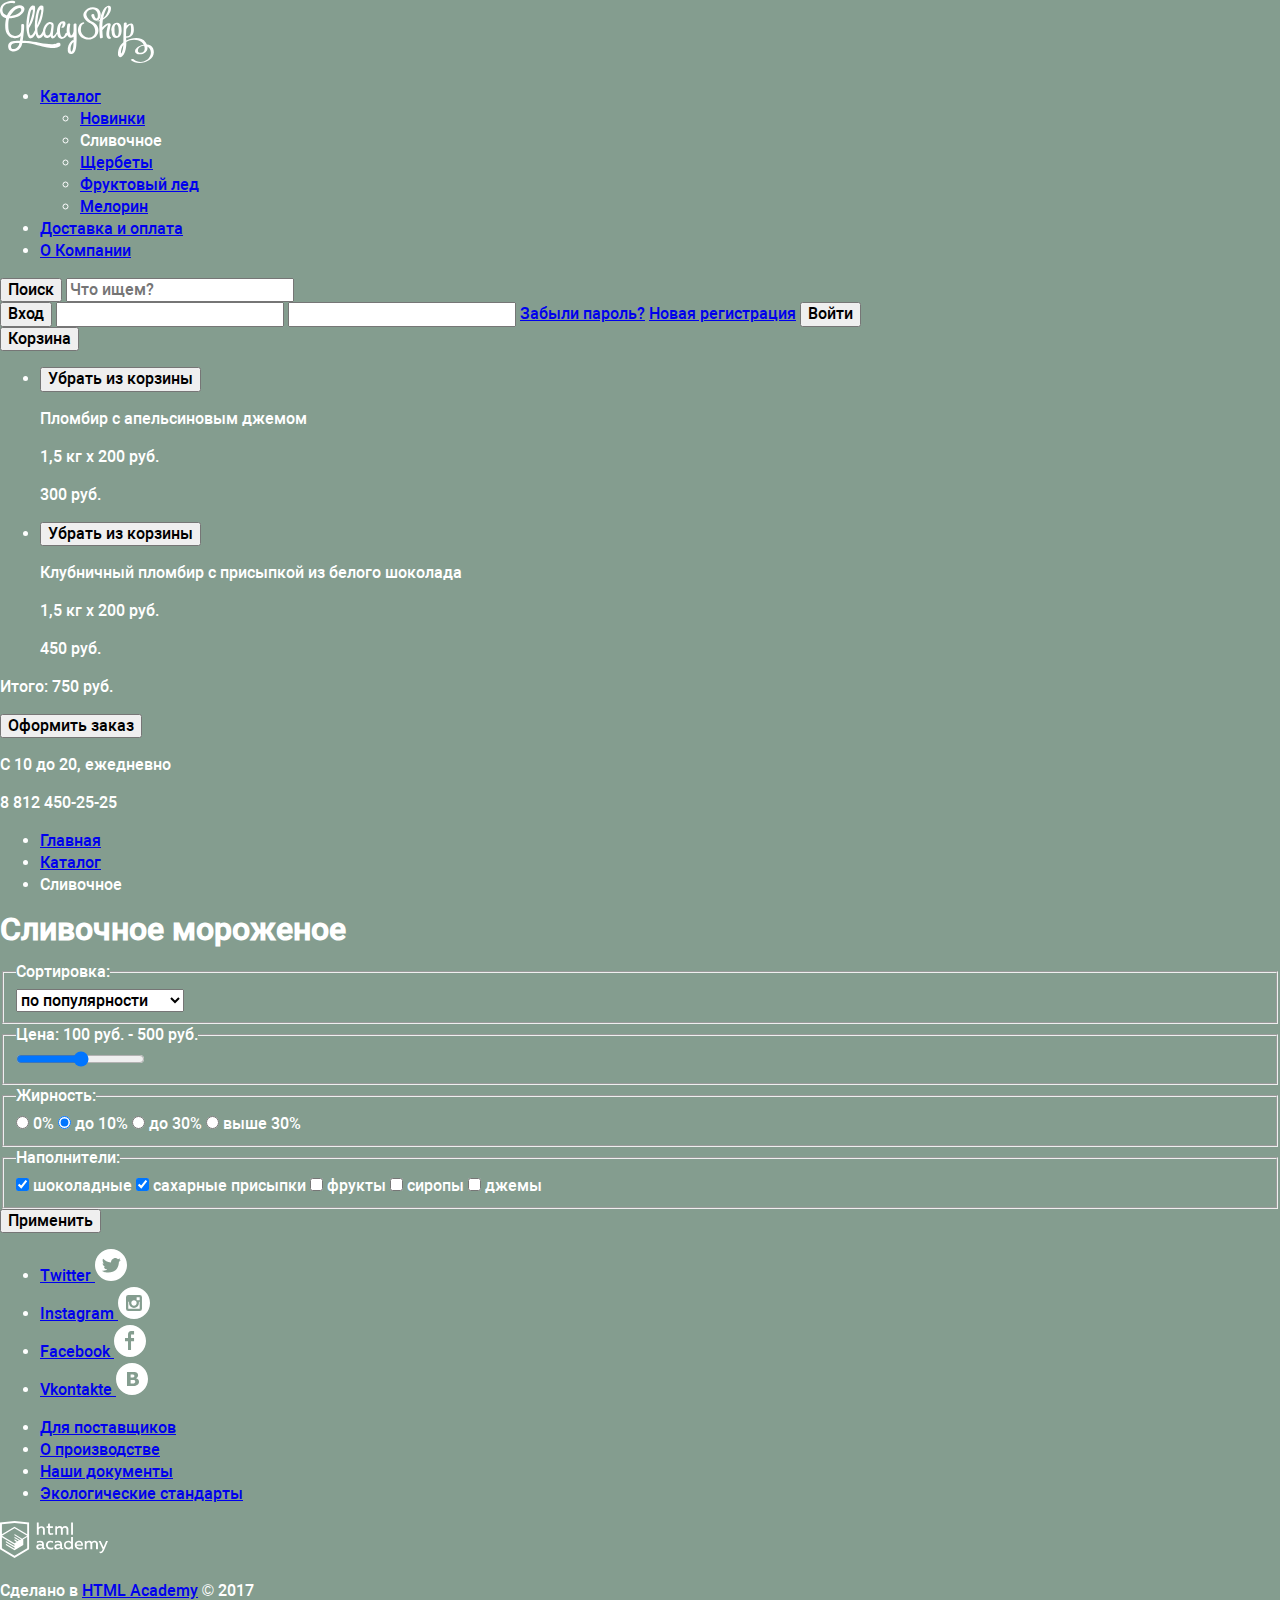
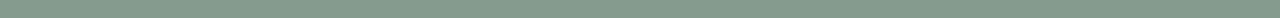
==== catalog-ice-cream.html @ b609af73 "Добавил разметку для breadcrumbs & filters" ====
<!DOCTYPE html>
<html lang="ru">
<head>
  <meta charset="UTF-8">
  <meta name="viewport" content="width=device-width, initial-scale=1.0, minimum-scale=1.0">
  <title>Глейси - Каталог - Сливочное мороженое</title>
  <meta name="description" content="Глейси - онлайн и офлайн-магазин по продаже мороженого собственного производства на развес">
  <link rel="stylesheet" href="styles/normalize.min.css">
  <link rel="stylesheet" href="styles/main.css">
  <link rel="apple-touch-icon" sizes="180x180" href="apple-touch-icon.png">
  <link rel="icon" type="image/png" sizes="32x32" href="favicon-32x32.png">
  <link rel="icon" type="image/png" sizes="16x16" href="favicon-16x16.png">
  <link rel="manifest" href="site.webmanifest">
  <link rel="mask-icon" href="safari-pinned-tab.svg" color="#5bbad5">
  <meta name="msapplication-TileColor" content="#b91d47">
  <meta name="theme-color" content="#ffffff">
  <meta name="format-detection" content="telephone=no">
</head>
<body>
  <header class="page-header">
    <div class="container">
      <a class="logo page-header__logo" href="index.html">
        <img class="logo__image" src="images/logo/gllacy-logo.svg" width="154" height="64" alt="Логотип Глейси">
      </a>
      <nav class="main-menu page-header__menu">
        <ul class="main-menu__list">
          <li class="main-menu__item main-menu__item_active">
            <a class="main-menu__link" href="#">Каталог</a>
            <ul class="submenu main-menu__submenu">
              <li>
                <a class="submenu__link" href="#">Новинки</a>
              </li>
              <li>
                <a class="submenu__link">Сливочное</a>
              </li>
              <li>
                <a class="submenu__link" href="#">Щербеты</a>
              </li>
              <li>
                <a class="submenu__link" href="#">Фруктовый лед</a>
              </li>
              <li>
                <a class="submenu__link" href="#">Мелорин</a>
              </li>
            </ul>
          </li>
          <li class="main-menu__item">
            <a class="main-menu__link" href="#">Доставка и оплата</a>
          </li>
          <li class="main-menu__item">
            <a class="main-menu__link" href="#">О Компании</a>
          </li>
        </ul>
      </nav>
      <form class="search page-header__search" method="GET" action="#" name="search">
        <button class="search__button" type="button">
          <span class="visually-hidden">Поиск</span>
        </button>
        <input class="search__field" type="search" name="search__field" placeholder="Что ищем?">
      </form>
      <form class="entrance page-header__entrance" method="post" action="#" name="entrance">
        <button class="entrance__button" type="button">Вход</button>
        <input class="entrance__field entrance__field_email" type="email" name="entrance__field_email">
        <input class="entrance__field entrance__field_password" type="password" name="entrance__field_password">
        <a class="entrance__link" href="#">Забыли пароль?</a>
        <a class="entrance__link" href="#">Новая регистрация</a>
        <button class="entrance__button entrance__button_submit" type="submit">Войти</button>
      </form>
      <form class="cart page-header__cart" method="post" action="#" name="cart">
        <button class="cart__button" type="button">Корзина</button>
        <ul>
          <li>
            <button type="button">
              <span class="visually-hidden">Убрать из корзины</span>
            </button>
            <img class="" src="" alt="">
            <p>Пломбир с апельсиновым джемом</p>
            <p>1,5 кг х <span>200</span> руб.</p>
            <p><span>300</span> руб.</p>
          </li>
          <li>
            <button type="button">
              <span class="visually-hidden">Убрать из корзины</span>
            </button>
            <img class="" src="" alt="">
            <p>Клубничный пломбир с присыпкой из белого шоколада</p>
            <p>1,5 кг х <span>200</span> руб.</p>
            <p><span>450</span> руб.</p>
          </li>
        </ul>
        <p>Итого: <span>750</span> руб.</p>
        <button class="cart__button cart__button_submit" type="submit">Оформить заказ</button>
      </form>
      <div class="contacts">
        <p>С 10 до 20, ежедневно</p>
        <p>8 812 450-25-25</p>
      </div>
    </div>
  </header>
  <main class="page-content">
    <section class="breadcrumbs">
      <ul class="breadcrumbs__list">
        <li class="breadcrumbs__item"><a class="breadcrumbs__link" href="index.html">Главная</a></li>
        <li class="breadcrumbs__item"><a class="breadcrumbs__link" href="#">Каталог</a></li>
        <li class="breadcrumbs__item breadcrumbs__item_current">Сливочное</li>
      </ul>
    </section>
    <h1>Сливочное мороженое</h1>
    <section class="filters">
      <form class="filters-form filters__form" method="post" action="#" name="filters-form">
        <fieldset class="filters-form__fieldset">
          <legend class="filters-form__legend">Сортировка:</legend>
          <select class="filters-form__field filters-form__field_select" name="filters-form__field_select">
            <option>по популярности</option>
            <option>сначала недорогие</option>
            <option>сначала дорогие</option>
            <option>по жирности</option>
          </select>
        </fieldset>
        <fieldset class="filters-form__fieldset">
          <legend class="filters-form__legend">Цена:
            <span class="filters-form__price filters-form__price_min">100</span> руб. -
            <span class="filters-form__price filters-form__price_max">500</span> руб.
          </legend>
          <input class="filters-form__field filters-form__field_range" type="range" name="filters-form__field_range">
        </fieldset>
        <fieldset class="filters-form__fieldset">
          <legend class="filters-form__legend">Жирность:</legend>
          <input class="filters-form__field filters-form__field_radio" id="filters-form__field_radio_zero" type="radio" name="filters-form__field_radio" value="0%">
          <label class="filters-form__label" for="filters-form__field_radio_zero">0%</label>
          <input class="filters-form__field filters-form__field_radio" id="filters-form__field_radio_ten" type="radio" name="filters-form__field_radio" value="до 10%" checked="checked">
          <label class="filters-form__label" for="filters-form__field_radio_ten">до 10%</label>
          <input class="filters-form__field filters-form__field_radio" id="filters-form__field_radio_thirty" type="radio" name="filters-form__field_radio" value="до 30%">
          <label class="filters-form__label" for="filters-form__field_radio_thirty">до 30%</label>
          <input class="filters-form__field filters-form__field_radio" id="filters-form__field_radio_more" type="radio" name="filters-form__field_radio" value="выше 30%">
          <label class="filters-form__label" for="filters-form__field_radio_more">выше 30%</label>
        </fieldset>
        <fieldset class="filters-form__fieldset">
          <legend class="filters-form__legend">Наполнители:</legend>
          <input class="filters-form__field filters-form__field_checkbox" id="filters-form__field_checkbox_chocolate" type="checkbox" name="filters-form__field_checkbox_chocolate" value="chocolate" checked="checked">
          <label class="filters-form__label" for="filters-form__field_checkbox_chocolate">шоколадные</label>
          <input class="filters-form__field filters-form__field_checkbox" id="filters-form__field_checkbox_sugar" type="checkbox" name="filters-form__field_checkbox_sugar" value="sugar" checked="checked">
          <label class="filters-form__label" for="filters-form__field_checkbox_sugar">сахарные присыпки</label>
          <input class="filters-form__field filters-form__field_checkbox" id="filters-form__field_checkbox_fruit" type="checkbox" name="filters-form__field_checkbox_fruit" value="fruit">
          <label class="filters-form__label" for="filters-form__field_checkbox_fruit">фрукты</label>
          <input class="filters-form__field filters-form__field_checkbox" id="filters-form__field_checkbox_syrup" type="checkbox" name="filters-form__field_checkbox_syrup" value="syrup">
          <label class="filters-form__label" for="filters-form__field_checkbox_syrup">сиропы</label>
          <input class="filters-form__field filters-form__field_checkbox" id="filters-form__field_checkbox_jam" type="checkbox" name="filters-form__field_checkbox_jam" value="jam">
          <label class="filters-form__label" for="filters-form__field_checkbox_jam">джемы</label>
        </fieldset>
        <button class="filters-form__button" type="submit">Применить</button>
      </form>
    </section>

  </main>
  <footer class="page-footer">
    <div class="container">
      <ul class="socials page-footer__socials">
        <li class="socials__item">
          <a class="socials__button" href="#">
            <span class="visually-hidden">Twitter</span>
            <svg xmlns="http://www.w3.org/2000/svg" width="32" height="32" viewBox="0 0 32 32"><path fill="#FFF" d="M16 0C7.164 0 0 7.164 0 16c0 8.837 7.164 16 16 16 8.837 0 16-7.163 16-16 0-8.836-7.163-16-16-16zm7.944 12.809c-.251 6.516-3.463 10.832-10.992 10.702h-.486c-.447 0-4.543-.443-5.344-1.823 2.479.19 4.247-.406 5.12-1.136-1.048-.289-2.923-.461-3.251-2.848.384.104.618.221 1.299.113-1.307-.824-2.758-1.519-2.679-3.643.311.317 1.164.518 1.46.457-.768-.233-2.149-3.244-.974-4.781 1.984 1.79 4.075 3.482 7.804 3.643.227-2.214 1.24-3.699 3.168-4.325 1.84-.479 3.255.26 3.901 1.138.737-.224 1.453-.466 2.193-.685-.004.833-.569 1.463-.935 1.709.747.165 1.423-.475 1.423-.475-.184.963-1.094 1.725-1.707 1.954z"/></svg>
          </a>
        </li>
        <li class="socials__item">
          <a class="socials__button" href="#">
            <span class="visually-hidden">Instagram</span>
            <svg xmlns="http://www.w3.org/2000/svg" width="32" height="32" viewBox="0 0 32 32"><g fill="#FFF"><path d="M20.916 16a4.938 4.938 0 1 1-9.877 0c0-.394.051-.773.138-1.14h-.897v6.838h11.396V14.86h-.897c.086.367.137.746.137 1.14z"/><path d="M15.978 18.659c1.466 0 2.659-1.193 2.659-2.659s-1.193-2.659-2.659-2.659c-1.466 0-2.659 1.193-2.659 2.659s1.192 2.659 2.659 2.659zM18.637 10.302h3.039v3.039h-3.039z"/><path d="M16 0C7.164 0 0 7.164 0 16c0 8.837 7.164 16 16 16 8.837 0 16-7.163 16-16 0-8.836-7.163-16-16-16zm7.955 21.698a2.285 2.285 0 0 1-2.279 2.279H10.279A2.285 2.285 0 0 1 8 21.698V10.302a2.286 2.286 0 0 1 2.279-2.279h11.396a2.286 2.286 0 0 1 2.279 2.279v11.396z"/></g></svg>
          </a>
        </li>
        <li class="socials__item">
          <a class="socials__button" href="#">
            <span class="visually-hidden">Facebook</span>
            <svg xmlns="http://www.w3.org/2000/svg" width="32" height="32" viewBox="0 0 32 32"><path fill="#FFF" d="M16 0C7.164 0 0 7.163 0 16s7.164 16 16 16c8.837 0 16-7.164 16-16S24.837 0 16 0zm4.062 9.455h-3.021v3.444h3.021v3.445h-3.021v8.61H14.02v-8.61H11v-3.445h3.021V9.455c0-1.902 1.353-3.445 3.021-3.445h3.021v3.445z"/></svg>
          </a>
        </li>
        <li class="socials__item">
          <a class="socials__button" href="#">
            <span class="visually-hidden">Vkontakte</span>
            <svg height="32" viewBox="0 0 32 32" width="32" xmlns="http://www.w3.org/2000/svg"><g fill="#fff"><path d="m16.637 14.495c.402-.019.719-.082.951-.188.326-.145.54-.33.641-.559s.15-.496.15-.797c0-.232-.058-.465-.174-.697s-.322-.405-.617-.517c-.264-.1-.592-.155-.984-.165a76.242 76.242 0 0 0 -1.652-.014h-.339v2.965h.565c.571 0 1.057-.009 1.459-.028zm1.481 2.589c-.282-.081-.672-.125-1.166-.132a127.97 127.97 0 0 0 -1.55-.009h-.79v3.493h.264c1.014 0 1.74-.003 2.18-.009a3.2 3.2 0 0 0 1.212-.245c.377-.157.633-.364.774-.625s.214-.562.214-.9c0-.446-.088-.788-.261-1.03-.17-.241-.464-.423-.877-.543z"/><path d="m16 0c-8.836 0-16 7.164-16 16 0 8.837 7.164 16 16 16 8.837 0 16-7.163 16-16 0-8.836-7.163-16-16-16zm6.602 20.531a3.73 3.73 0 0 1 -1.124 1.327c-.552.415-1.161.71-1.823.886s-1.501.264-2.519.264h-6.121v-14.021h5.443c1.13 0 1.957.038 2.48.113a5.126 5.126 0 0 1 1.561.5c.533.27.929.632 1.189 1.087s.392.975.392 1.558c0 .678-.179 1.278-.536 1.795-.358.518-.863.92-1.517 1.208v.075c.917.182 1.642.559 2.179 1.13s.807 1.325.807 2.261c0 .678-.138 1.283-.411 1.817z"/></g></svg>
          </a>
        </li>
      </ul>
      <ul class="footer-navigation page-footer__navigation">
        <li class="footer-navigation__item">
          <a class="inline-link inline-link_bold footer-navigation__link" href="#">Для поставщиков</a>
        </li>
        <li class="footer-navigation__item">
          <a class="inline-link footer-navigation__link" href="#">О производстве</a>
        </li>
        <li class="footer-navigation__item">
          <a class="inline-link footer-navigation__link" href="#">Наши документы</a>
        </li>
        <li class="footer-navigation__item">
          <a class="inline-link footer-navigation__link" href="#">Экологические стандарты</a>
        </li>
      </ul>
      <div class="copyrights page-footer__copyrights">
        <img class="copyrights__image" src="images/logo/htmlacademy-logo.svg" width="108" height="37" alt="Логотип HTML Academy">
        <p class="copyrights__text">Сделано в <a class="inline-link" href="https://htmlacademy.ru/" target="_blank">HTML Academy</a> &copy; 2017</p>
      </div>
    </div>
  </footer>
  <script src="scripts/main.js"></script>
</body>
</html>
---- styles/main.css ----
/* ------------- Fonts ------------- */

@font-face {
  font-family: "Roboto Regular";
  font-style: normal;
  font-weight: 400;
  src: local("Roboto Regular"), local("Roboto-Regular"),
       url(../fonts/web/roboto.woff2) format("woff2"),
       url(../fonts/web/roboto.woff) format("woff");
}

@font-face {
  font-family: "Roboto Medium";
  font-style: normal;
  font-weight: 500;
  src: local("Roboto Medium"), local("Roboto-Medium"),
       url(../fonts/web/robotomedium.woff2) format("woff2"),
       url(../fonts/web/robotomedium.woff) format("woff");
}

@font-face {
  font-family: "Roboto Bold";
  font-style: normal;
  font-weight: 700;
  src: local("Roboto Bold"), local("Roboto-Bold"),
       url(../fonts/web/robotobold.woff2) format("woff2"),
       url(../fonts/web/robotobold.woff) format("woff");
}


/* ------------- Сommon styles ------------- */

html {
  -webkit-box-sizing: border-box;
  box-sizing: border-box;
}

*, *::before, *::after {
  -webkit-box-sizing: inherit;
  box-sizing: inherit;
}

body {
  min-width: 900px;
  margin: 0;
  padding: 0;

  font-family: "Roboto Medium", "Arial", sans-serif;
  font-size: 16px;
  line-height: 22px;
  color: #ffffff;

  background-color: #849d8f;
}

/*.container {
  position: relative;

  display: -webkit-flex;
  display: -moz-flex;
  display: -ms-flex;
  display: -o-flex;
  display: flex;
  -webkit-flex-direction: column;
  -moz-flex-direction: column;
  -ms-flex-direction: column;
  -o-flex-direction: column;
  flex-direction: column;

  max-width: 1200px;
  min-height: 100vh;
  margin: 0 auto;
  padding: 0;

  -webkit-box-shadow: 0 5px 15px rgba(0, 0, 0, 0.2);
  box-shadow: 0 5px 15px rgba(0, 0, 0, 0.2);
}

img {
  display: block;
  max-width: 100%;
  height: auto;
}

a {
  text-decoration: none;
}

button {
  cursor: pointer;
}

.button {
  display: -moz-inline-flex;
  display: -ms-inline-flex;
  display: -o-inline-flex;
  display: -webkit-inline-box;
  display: -ms-inline-flexbox;
  display: inline-flex;
  -webkit-box-pack: center;
  -ms-flex-pack: center;
  justify-content: center;
  -webkit-box-align: center;
  -ms-flex-align: center;
  align-items: center;

  font: inherit;
  font-weight: 700;
  line-height: 21px;
  text-align: center;
  text-transform: uppercase;
  word-break: break-word;
  color: #ffffff;

  border: none;
}

.button:active {
  color: rgba(255, 255, 255, 0.3);
}

.button_big {
  font-size: 21px;
  line-height: 26px;
}

.button_blue {
  background-color: #81b3d2;
}

.button_blue:hover,
.button_blue:focus {
  background-color: #669ec0;
}

.button_blue:active {
  background-color: #5496bd;
}

.button_brown {
  background-color: #766357;
}

.button_brown:hover,
.button_brown:focus {
  background-color: #604e43;
}

.button_brown:active {
  background-color: #503e33;
}

.visually-hidden:not(:focus):not(:active),
input[type="checkbox"].visually-hidden,
input[type="radio"].visually-hidden {
  position: absolute;

  width: 1px;
  height: 1px;
  margin: -1px;
  padding: 0;

  white-space: nowrap;

  border: 0;

  -webkit-clip-path: inset(100%);
  clip-path: inset(100%);
  clip: rect(0, 0, 0, 0);
  overflow: hidden;
}

legend.visually-hidden {
  display: block;
}*/


/* ------------- Header ------------- */

/*.page-header {
  padding: 15px 0;
  padding-top: 14px;

  color: #000000;

  background-color: #ffffff;
}

.logo {
  display: inline-block;
  vertical-align: top;
}

.logo__image {
  width: auto;
  max-width: 138px;
  height: auto;
  max-height: 70px;
}

.page-header__logo {
  position: absolute;
  top: 0;
  left: 50%;

  transform: translateX(-50%);

  z-index: 1;
}

.main-menu__list {
  display: -webkit-flex;
  display: -moz-flex;
  display: -ms-flex;
  display: -o-flex;
  display: flex;
  -webkit-flex-wrap: wrap;
  -moz-flex-wrap: wrap;
  -ms-flex-wrap: wrap;
  -o-flex-wrap: wrap;
  flex-wrap: wrap;
  margin: 0;
  padding: 0;

  list-style-type: none;
}

.main-menu__item {
  width: 20%;
}

.main-menu__item:nth-child(4n) {
  margin-right: 6%;
}

.main-menu__item:nth-child(4n + 1) {
  margin-left: 6%;
}

.main-menu__item:nth-child(4n + 2) {
  margin-right: 8%;
}

.main-menu__item:nth-child(4n + 1),
.main-menu__item:nth-child(4n + 2) {
  text-align: left;
}

.main-menu__item:nth-child(4n),
.main-menu__item:nth-child(4n + 3) {
  text-align: right;
}

.main-menu__link {
  font-size: 14px;
  font-weight: 700;
  line-height: 26px;
  color: #000000;
}

.main-menu__link:hover,
.main-menu__link:focus {
  color: #81b3d2;
}

.main-menu__link:active {
  color: rgba(0, 0, 0, 0.3);
}

.main-menu__link_current {
  color: #766357;
}

.main-menu__link_current:active {
  color: #81b3d2;
}*/

/* ------------- Main content ------------- */

/*.page-content {
  flex-grow: 1;

  background-color: #ffffff;
}

.page-content__header {
  margin: 0;
  padding: 100px 6% 50px;

  text-align: center;
}*/


/* ------------- Intro ------------- */

/*.intro {
  position: relative;

  height: 512px;

  background-color: #c1dae9;

  overflow: hidden;
}

.intro::before {
  content: "";

  position: absolute;
  top: 76px;
  left: 50%;

  display: block;
  width: 458px;
  height: 352px;

  background-image: url(../images/intro-text.png);
  background-repeat: no-repeat;

  transform: translateX(-50%);

  z-index: 1;
}

.intro::after {
  content: "";

  position: absolute;
  left: 0;
  bottom: 0;

  display: block;
  width: 100%;
  height: 57px;

  background-image: url(../images/intro-mask.png);
  background-repeat: no-repeat;
  -webkit-background-size: contain;
  background-size: contain;
  background-position: left bottom;
}

.intro__image {
  position: absolute;
  bottom: 70%;

  transform: translateY(70%);
}*/


/* ------------- Advantages ------------- */

/*.advantages {
  position: relative;

  padding-top: 56px;

  text-align: center;
  color: #333333;

  background-color: #ffffff;

  z-index: 2;
}

.advantages__header {
  display: block;
  margin: 0;
  margin-bottom: 23px;

  font-size: 21px;
  font-weight: 700;
  line-height: 21px;
  color: #000000;
}

.advantages__header_promo {
  margin-bottom: 28px;
  padding: 0 70px;

  line-height: 26px;
}

.advantages__header_white {
  color: #ffffff;
}

.advantages__text {
  margin: 0;
  margin-bottom: 20px;

  line-height: 21px;
}

.advantages__text_promo {
  margin-bottom: 50px;
  padding: 0 50px;

  line-height: 26px;
}

.advantages__text_number {
  position: relative;

  display: -webkit-inline-flex;
  display: -moz-inline-flex;
  display: -ms-inline-flex;
  display: -o-inline-flex;
  display: inline-flex;
  align-items: center;
  vertical-align: top;
  margin-bottom: 21px;
  padding: 0 14px;
}

.advantages__text_number::before,
.advantages__text_number::after {
  content: "—";

  position: absolute;
}

.advantages__text_number::before {
  left: 0;
}

.advantages__text_number::after {
  right: 0;
}

.advantages__list {
  display: -webkit-flex;
  display: -moz-flex;
  display: -ms-flex;
  display: -o-flex;
  display: flex;
  -webkit-flex-wrap: wrap;
  -moz-flex-wrap: wrap;
  -ms-flex-wrap: wrap;
  -o-flex-wrap: wrap;
  flex-wrap: wrap;
  margin: 0;
  padding: 0;

  list-style-type: none;
}

.advantages__item {
  position: relative;

  display: -webkit-flex;
  display: -moz-flex;
  display: -ms-flex;
  display: -o-flex;
  display: flex;
  -webkit-flex-direction: column;
  -moz-flex-direction: column;
  -ms-flex-direction: column;
  -o-flex-direction: column;
  flex-direction: column;
  align-items: center;
  flex-grow: 1;
  width: 33.3333%;
  min-height: 256px;
}

.advantages__item_image {
  width: 66.6666%;

  background-color: #c1dae9;

  overflow: hidden;
}

.advantages__image {
  position: absolute;
  top: 54%;

  width: 100%;
  min-height: 100%;

  transform: translateY(-54%);
}

.advantages__item_reason {
  padding: 0 40px;
  padding-top: 47px;
  padding-bottom: 18px;
}

.advantages__item_feature {
  min-height: 330px;
  padding: 0 46px;
  padding-top: 162px;
  padding-bottom: 40px;
}

.advantages__item_feature::before {
  content: "";

  position: absolute;
  top: 30px;
  left: 50%;

  display: block;

  background-repeat: no-repeat;

  transform: translateX(-50%);
}

.advantages__item_feature_houses::before {
  top: 60px;

  width: 75px;
  height: 72px;

  background-image: url(../images/icons/index/icon-1.svg);
}

.advantages__item_feature_food::before {
  top: 61px;

  width: 74px;
  height: 70px;

  background-image: url(../images/icons/index/icon-2.svg);
}

.advantages__item_feature_souvenirs::before {
  top: 56px;

  width: 64px;
  height: 76px;

  background-image: url(../images/icons/index/icon-3.svg);
}

.advantages__item_blue {
  color: #ffffff;

  background-color: #81b3d2;
}

.advantages__item_grey {
  color: #333333;

  background-color: #eeeeee;
}*/


/* ------------- Search ------------- */

/*.search {
  position: relative;

  text-align: center;
  color: #333333;

  background-color: #ffffff;

  z-index: 1;
}

.search__wrapper {
  position: relative;
  padding-top: 51px;

  background-color: #ffffff;

  z-index: 1;
}

.search__header {
  display: block;
  margin-bottom: 23px;
  padding: 0 70px;

  font-size: 30px;
  font-weight: 700;
  line-height: 36px;
  color: #000000;
}

.search__text {
  margin-bottom: 46px;
  padding: 0 50px;

  line-height: 24px;
}

.search__button {
  width: 568px;
  padding: 30px;
}

.search-form {
  width: 458px;

  color: #000000;

  background-color: #ffffff;
}

.search-form_inner {
  margin: 0 auto;
}

.search__form {
  position: absolute;
  top: 100%;
  left: 50%;

  width: 568px;
  padding: 55px;

  transform: translate(-50%, -100%);

  z-index: 0;
}

.search__form_visible {
  -webkit-box-shadow: 0 7px 15px rgba(0, 0, 0, 0.15);
  box-shadow: 0 7px 15px rgba(0, 0, 0, 0.15);

  transform: translate(-50%, 0%);

  animation: showSearchForm 1s;
}

.search__form_invisible {
  animation: hideSearchForm 1s;
}

.search-form__fieldset {
  margin: 0;
  margin-bottom: 24px;
  padding: 0;

  border: none;
}

.search-form__list {
  display: -webkit-flex;
  display: -moz-flex;
  display: -ms-flex;
  display: -o-flex;
  display: flex;
  -webkit-flex-wrap: wrap;
  -moz-flex-wrap: wrap;
  -ms-flex-wrap: wrap;
  -o-flex-wrap: wrap;
  flex-wrap: wrap;
  justify-content: space-between;
  margin: 0;
  padding: 0;

  list-style-type: none;
}

.search-form__item {
  position: relative;

  display: -webkit-flex;
  display: -moz-flex;
  display: -ms-flex;
  display: -o-flex;
  display: flex;
  align-items: center;
  width: 100%;
  margin-bottom: 30px;
}

.search-form__item_adults {
  width: 226px;
}

.search-form__item_children {
  width: 179px;
}

.search-form__label {
  max-width: 100px;
  margin-right: auto;

  font-weight: 700;
  text-align: left;
}

.search-form__field {
  width: 346px;
  padding: 4px 10px;

  font-size: 14px;
  font-weight: 700;
  line-height: 26px;
  text-transform: uppercase;
  color: #000000;

  background-color: #f2f2f2;
  border: 2px solid #f2f2f2;
}

.search-form__field:hover {
  background-color: #ebebeb;
  border: 2px solid #ebebeb;
}

.search-form__field:focus {
  background-color: #ffffff;
  border: 2px solid #e5e5e5;
}

.search-form__field::-webkit-input-placeholder {
  color: #000000;
}

.search-form__field:-ms-input-placeholder {
  color: #000000;
}

.search-form__field::-ms-input-placeholder {
  color: #000000;
}

.search-form__field::placeholder {
  color: #000000;
}

.search-form__field_arrival,
.search-form__field_departure {
  padding-right: 45px;
}

.search-form__field_adults,
.search-form__field_children {
  display: -webkit-inline-flex;
  display: -moz-inline-flex;
  display: -ms-inline-flex;
  display: -o-inline-flex;
  display: inline-flex;
  justify-content: center;
  align-items: center;
  width: 38px;
  padding: 4px 0;

  text-align: center;
}

.search-form__button_calendar {
  position: absolute;
  top: 50%;
  right: 9px;

  display: block;
  width: 21px;
  height: 22px;
  padding: 0;

  background-color: transparent;
  border: none;

  transform: translateY(-50%);
}

.search-form__button_calendar:hover + .search-form__field,
.search-form__button_calendar:focus + .search-form__field {
  background-color: #ebebeb;
  border: 2px solid #ebebeb;
}

.search-form__button_calendar:disabled {
  cursor: default;
}

.search-form__button_calendar path {
  fill: #cacaca;
}

.search-form__button_calendar:hover path,
.search-form__button_calendar:focus path {
  fill: #000000;
}

.search-form__button_calendar:active path {
  fill: #81b3d2;
}

.search-form__button_calendar:disabled path {
  opacity: 0.5;
}

.search-form__button_calendar:disabled:hover path,
.search-form__button_calendar:disabled:focus path {
  fill: #cacaca;
}

.search-form__button_increase,
.search-form__button_decrease {
  position: relative;

  display: -webkit-inline-flex;
  display: -moz-inline-flex;
  display: -ms-inline-flex;
  display: -o-inline-flex;
  display: inline-flex;
  width: 38px;
  height: 38px;
  padding: 0;

  background-color: #f2f2f2;
  border: none;
}

.search-form__button_increase:disabled,
.search-form__button_decrease:disabled {
  opacity: 0.3;

  cursor: default;
}

.search-form__button_decrease::before,
.search-form__button_increase::before,
.search-form__button_increase::after {
  content: "";

  position: absolute;
  top: 50%;
  left: 50%;

  display: block;

  background-color: #a9a9a9;

  transform: translate(-50%, -50%);
}

.search-form__button_decrease::before {
  width: 12px;
  height: 3px;
}

.search-form__button_increase::before,
.search-form__button_increase::after {
  width: 11px;
  height: 3px;
}

.search-form__button_increase::before {
  transform: translate(-50%, -50%) rotate(90deg);
}

.search-form__button_decrease:hover::before,
.search-form__button_increase:hover::before,
.search-form__button_increase:hover::after,
.search-form__button_decrease:focus::before,
.search-form__button_increase:focus::before,
.search-form__button_increase:focus::after {
  background-color: #000000;
}

.search-form__button_decrease:disabled:hover::before,
.search-form__button_increase:disabled:hover::before,
.search-form__button_increase:disabled:hover::after,
.search-form__button_decrease:disabled:focus::before,
.search-form__button_increase:disabled:focus::before,
.search-form__button_increase:disabled:focus::after {
  background-color: #a9a9a9;
}

.search-form__button_decrease:active::before,
.search-form__button_increase:active::before,
.search-form__button_increase:active::after {
  background-color: #81b3d2;
}

.search-form__button_submit {
  width: 100%;
  padding: 16px;
}*/


/* ------------- Map ------------- */

/*.map {
  position: relative;

  min-height: 593px;

  background-color: #c1dae9;

  overflow: hidden;
  z-index: 0;
}

.map__image {
  position: absolute;
  left: 50%;

  max-width: none;

  transform: translateX(-50%);
}

.map__iframe {
  display: none;
  width: 100%;

  border: none;
}

.map__iframe_visible {
  display: block;
}*/


/* ------------- Filters ------------- */

/*.filters {
  min-height: 215px;
  padding: 26px 6%;
  padding-bottom: 30px;

  line-height: 21px;
  color: #ffffff;

  background-color: #766357;
  background-image: url(../images/filters-bg.jpg);
  background-repeat: no-repeat;
  -webkit-background-size: cover;
  background-size: cover;
}

.filters-form {
  display: -webkit-flex;
  display: -moz-flex;
  display: -ms-flex;
  display: -o-flex;
  display: flex;
}

.filters-form__fieldset {
  width: 253px;
  margin: 0;
  padding: 0;

  border: none;
}

.filters-form__fieldset:last-child {
  max-width: 317px;
  margin-left: auto;
}

.filters-form__legend {
  margin-bottom: 25px;

  font-size: 16px;
  font-weight: 700;
}

.filters-form__legend_price {
  margin-bottom: 10px;
}

.filters-form__list {
  margin: 0;
  padding: 0;

  list-style-type: none;
}

.filters-form__item {
  margin-bottom: 25px;
}

.filters-form__item:last-child {
  margin-bottom: 0;
}

.filters-form__label {
  position: relative;

  padding-left: 42px;

  cursor: pointer;
}

.filters-form__indicator_checkbox {
  content: "";

  position: absolute;
  top: -4px;
  left: 0px;
}

.filters-form__indicator_checkbox_on {
  width: 27px;
  height: 23px;

  background-image: url(../images/icons/forms/checkbox-on.svg);
  background-repeat: no-repeat;
  border: none;
  border-radius: 0;
}

.filters-form__indicator_checkbox_off {
  width: 23px;
  height: 23px;

  border: 2px solid #ffffff;
  border-radius: 2px;
}

.filters-form__field + .filters-form__label .filters-form__indicator_checkbox_on {
  display: none;
}

.filters-form__field:checked + .filters-form__label .filters-form__indicator_checkbox_on {
  display: block;
}

.filters-form__field + .filters-form__label .filters-form__indicator_checkbox_off {
  display: block;
}

.filters-form__field:checked + .filters-form__label .filters-form__indicator_checkbox_off {
  display: none;
}

.filters-form__field:focus + .filters-form__label .filters-form__indicator {
  outline: thin dotted;
  outline: 5px auto -webkit-focus-ring-color;
}

.filters-form__field:disabled + .filters-form__label,
.filters-form__field:disabled + .filters-form__label .filters-form__indicator {
  cursor: default;
}

.filters-form__field:disabled + .filters-form__label .filters-form__indicator_checkbox_off {
  border-color: #666666;
}

.filters-form__field:disabled + .filters-form__label .filters-form__indicator_checkbox_on g {
  fill: #666666;
}

.filters-form__price {
  position: relative;

  display: -webkit-flex;
  display: -moz-flex;
  display: -ms-flex;
  display: -o-flex;
  display: flex;
  width: 317px;
  margin: 0;
  margin-bottom: 20px;

  background-color: transparent;
  border: 2px solid #ffffff;
  border-radius: 2px;
}

.filters-form__price::after {
  content: "";

  position: absolute;
  top: 5px;
  left: 50%;

  display: block;
  width: 2px;
  height: 22px;

  background-color: #ffffff;
}

.filters-form__price-value_min {
  margin-left: 65px;
  margin-right: 76px;
}

.filters-form__field_price {
  width: 50px;
  padding: 8px 0;

  color: #ffffff;

  background-color: transparent;
  border: none;
}

.filters-form__field_range {
  display: block;
  width: 317px;
  height: 2px;
  margin-bottom: 32px;

  background-color: transparent;

  -webkit-appearance: none;
}

.filters-form__field_range::-webkit-slider-runnable-track {
  height: 2px;

  background-color: #ffffff;
}

.filters-form__field_range::-moz-range-track {
  height: 2px;

  background-color: #ffffff;
}

.filters-form__field_range::-ms-track {
  height: 2px;

  background-color: #ffffff;
}

.filters-form__field_range::-webkit-slider-thumb {
  width: 20px;
  height: 23px;
  margin-top: -9px;

  background-image: url("../images/icons/forms/filter-button.svg");

  cursor: pointer;

  -webkit-appearance: none;
}

.filters-form__field_range::-moz-range-thumb {
  width: 20px;
  height: 23px;
  margin-top: -9px;

  background-image: url("../images/icons/forms/filter-button.svg");
  border: none;

  cursor: pointer;

  -webkit-appearance: none;
}

.filters-form__field_range::-ms-thumb {
  width: 20px;
  height: 23px;
  margin-top: -9px;

  background-image: url("../images/icons/forms/filter-button.svg");

  cursor: pointer;

  -webkit-appearance: none;
}

.filters-form__field_range::-moz-range-progress {
  background-color: #ffffff;
}

.filters-form__field_range::-moz-range-track {
  background-color: rgba(255, 255, 255, 0.3);
}

.filters-form__field_range::-ms-fill-lower {
  background-color: #ffffff;
}

.filters-form__field_range::-ms-fill-upper {
  background-color: rgba(255, 255, 255, 0.3);
}

.filters-form__button_submit {
  display: -webkit-flex;
  display: -moz-flex;
  display: -ms-flex;
  display: -o-flex;
  display: flex;
  justify-content: center;
  align-items: center;
  width: 137px;
  margin: 0 auto;
  padding: 6px 10px;

  font: inherit;
  font-size: 14px;
  font-weight: 400;
  line-height: 21px;
  text-transform: uppercase;
  color: #ffffff;

  background-color: transparent;
  border: 2px solid #ffffff;
  border-radius: 2px;
}

.filters-form__button_submit:hover,
.filters-form__button_submit:focus {
  color: #000000;

  background-color: #ffffff;
}*/


/* ------------- Search results ------------- */

/*.search-results {
  color: #333333;

  background-color: #ffffff;
}

.sorter {
  display: -webkit-flex;
  display: -moz-flex;
  display: -ms-flex;
  display: -o-flex;
  display: flex;
  align-items: baseline;
  padding: 30px 6%;

  font-size: 12px;
  font-weight: 400;
  line-height: 18px;
  color: #000000;

  border-bottom: 1px solid #e5e5e5;
}

.sorter__quantity {
  width: 135px;
  margin-right: 30px;

  font-size: 21px;
  font-weight: 700;
  line-height: 26px;
}

.sorter__legend {
  margin: 0;
  margin-right: 40px;
}

.sorter__categories,
.sorter__controls {
  display: -webkit-flex;
  display: -moz-flex;
  display: -ms-flex;
  display: -o-flex;
  display: flex;
  margin: 0;
  padding: 0;

  list-style-type: none;
}

.sorter__categories-item {
  margin-right: 32px;
}

.sorter__categories-item:last-child {
  margin-right: 0;
}

.sorter__categories-button {
  color: rgba(0, 0, 0, 0.3);

  border-bottom: 1px dotted #81b3d2;
}

.sorter__categories-button:hover,
.sorter__categories-button:focus {
  color: #81b3d2;
}

.sorter__categories-button:active {
  color: #000000;

  border-bottom: none;
}

.sorter__categories-button_current {
  color: #81b3d2;

  border-bottom: none;
}

.sorter__controls {
  display: -moz-flex;
  display: -ms-flex;
  display: -o-flex;
  display: -webkit-box;
  display: -ms-flexbox;
  display: flex;
  -webkit-box-pack: end;
  -ms-flex-pack: end;
  justify-content: flex-end;
  width: 35px;
  margin-left: auto;
}

.sorter__controls-item {
  margin-right: 15px;
}

.sorter__controls-item:last-child {
  margin-right: 0;
}

.sorter__controls-button {
  display: block;
  width: 10px;
  height: 10px;

  border-left: 5px solid transparent;
  border-right: 5px solid transparent;
  border-top: 10px solid rgba(0, 0, 0, 0.3);
  border-bottom-width: 0;
}

.sorter__controls-button_up {
  -webkit-transform: rotate(180deg);
  -ms-transform: rotate(180deg);
  transform: rotate(180deg);
}

.sorter__controls-button:hover,
.sorter__controls-button:focus {
  border-top-color: rgba(0, 0, 0, 1);
}

.sorter__controls-button_current,
.sorter__controls-button_current:hover,
.sorter__controls-button_current:focus,
.sorter__controls-button:active {
  border-top-color: #81b3d2;
}

.hotels-list,
.hotels-item__rating-stars {
  margin: 0;
  padding: 0;

  list-style-type: none;
}

.hotels-item {
  display: -webkit-flex;
  display: -moz-flex;
  display: -ms-flex;
  display: -o-flex;
  display: flex;
  align-items: flex-start;
  padding: 26px 6%;
  padding-bottom: 29px;

  border-bottom: 1px solid #e5e5e5;
}

.hotels-item:last-child {
  border-bottom: none;
}

.hotels-item__image {
  width: 135px;
  height: 90px;
  margin-top: 5px;
  margin-right: 30px;

  background-color: #c1dae9;
}

.hotels-item__wrapper {
  display: -webkit-flex;
  display: -moz-flex;
  display: -ms-flex;
  display: -o-flex;
  display: flex;
  -webkit-flex-wrap: wrap;
  -moz-flex-wrap: wrap;
  -ms-flex-wrap: wrap;
  -o-flex-wrap: wrap;
  flex-wrap: wrap;
  max-width: 650px;
}

.hotels-item__name,
.hotels-item__type,
.hotels-item__price {
  margin: 0;
}

.hotels-item__name {
  width: 100%;
  margin-bottom: 7px;
}

.hotels-item__link {
  font-size: 21px;
  font-weight: 700;
  line-height: 26px;
  color: #000000;
}

.hotels-item__link:hover,
.hotels-item__link:focus {
  color: #81b3d2;
}

.hotels-item__link:active {
  color: rgba(0, 0, 0, 0.3);
}

.hotels-item__type,
.hotels-item__price {
  line-height: 21px;
}

.hotels-item__type {
  width: 110px;
  margin-right: 6px;
  margin-bottom: 14px;
}

.hotels-item__price {
  width: calc(100% - 116px);
}

.hotels-item__button {
  margin-right: 6px;
  padding: 3px 17px;
}

.hotels-item__button:last-child {
  margin-right: 0;
}

.hotels-item__rating {
  margin-left: auto;
  padding-top: 5px;
}

.hotels-item__rating-stars {
  display: -webkit-flex;
  display: -moz-flex;
  display: -ms-flex;
  display: -o-flex;
  display: flex;
  justify-content: flex-end;
  margin-bottom: 35px;
}

.hotels-item__rating-star {
  margin-right: 6px;
}

.hotels-item__rating-star:last-child {
  margin-right: 0;
}

.hotels-item__rating-value {
  min-width: 111px;
  margin: 0;
  padding: 4px 14px;

  line-height: 21px;

  background-color: #f2f2f2;
  border-radius: 2px;
}*/


/* ------------- Footer ------------- */

/*.page-footer {
  display: -webkit-flex;
  display: -moz-flex;
  display: -ms-flex;
  display: -o-flex;
  display: flex;
  align-items: center;
  width: 100%;
  padding: 36px 0;

  text-align: center;
  color: #000000;

  background-color: #ffffff;
  border-top: 1px solid #e5e5e5;
}

.page-footer_index {
  position: absolute;
  bottom: 0;

  background-color: rgba(255, 255, 255, 0.9);
  border-top: none;
}

.page-footer__hashtag,
.page-footer__socials,
.page-footer__copyrights {
  width: 33.3333%;
}

.hashtag {
  margin: 0;

  font-size: 21px;
  font-weight: 700;
  line-height: 26px;
  color: #000000;
}

.socials {
  display: -webkit-flex;
  display: -moz-flex;
  display: -ms-flex;
  display: -o-flex;
  display: flex;
  -webkit-flex-wrap: wrap;
  -moz-flex-wrap: wrap;
  -ms-flex-wrap: wrap;
  -o-flex-wrap: wrap;
  flex-wrap: wrap;
  justify-content: center;
  margin: 0;
  padding: 0;

  list-style-type: none;
}

.socials__item {
  margin-right: 6px;
}

.socials__item:last-child {
  margin-right: 0;
}

.socials__button {
  width: 46px;
  height: 48px;
}

.socials__button:active path {
  fill: rgba(255, 255, 255, 0.3);
}

.copyrights {
  display: -webkit-flex;
  display: -moz-flex;
  display: -ms-flex;
  display: -o-flex;
  display: flex;
  justify-content: center;
  align-items: center;
  margin: 0;
}

.copyrights__text {
  margin-right: 10px;
}

.copyrights__link {
  display: -webkit-inline-flex;
  display: -moz-inline-flex;
  display: -ms-inline-flex;
  display: -o-inline-flex;
  display: inline-flex;
  width: 113px;
  height: 39px;
}

.copyrights__link path {
  fill: #231f20;
}

.copyrights__link:hover path,
.copyrights__link:focus path {
  fill: #81b3d2;
}

.copyrights__link:active path {
  fill: #bdbbbc;
}*/


/* ------------- Animations ------------- */

/*@keyframes showSearchForm {
  0% {
    transform: translate(-50%, -100%);
  }
  100% {
    transform: translate(-50%, 0%);
  }
}

@keyframes hideSearchForm {
  0% {
    transform: translate(-50%, 0%);
  }
  100% {
    transform: translate(-50%, -100%);
  }
}*/
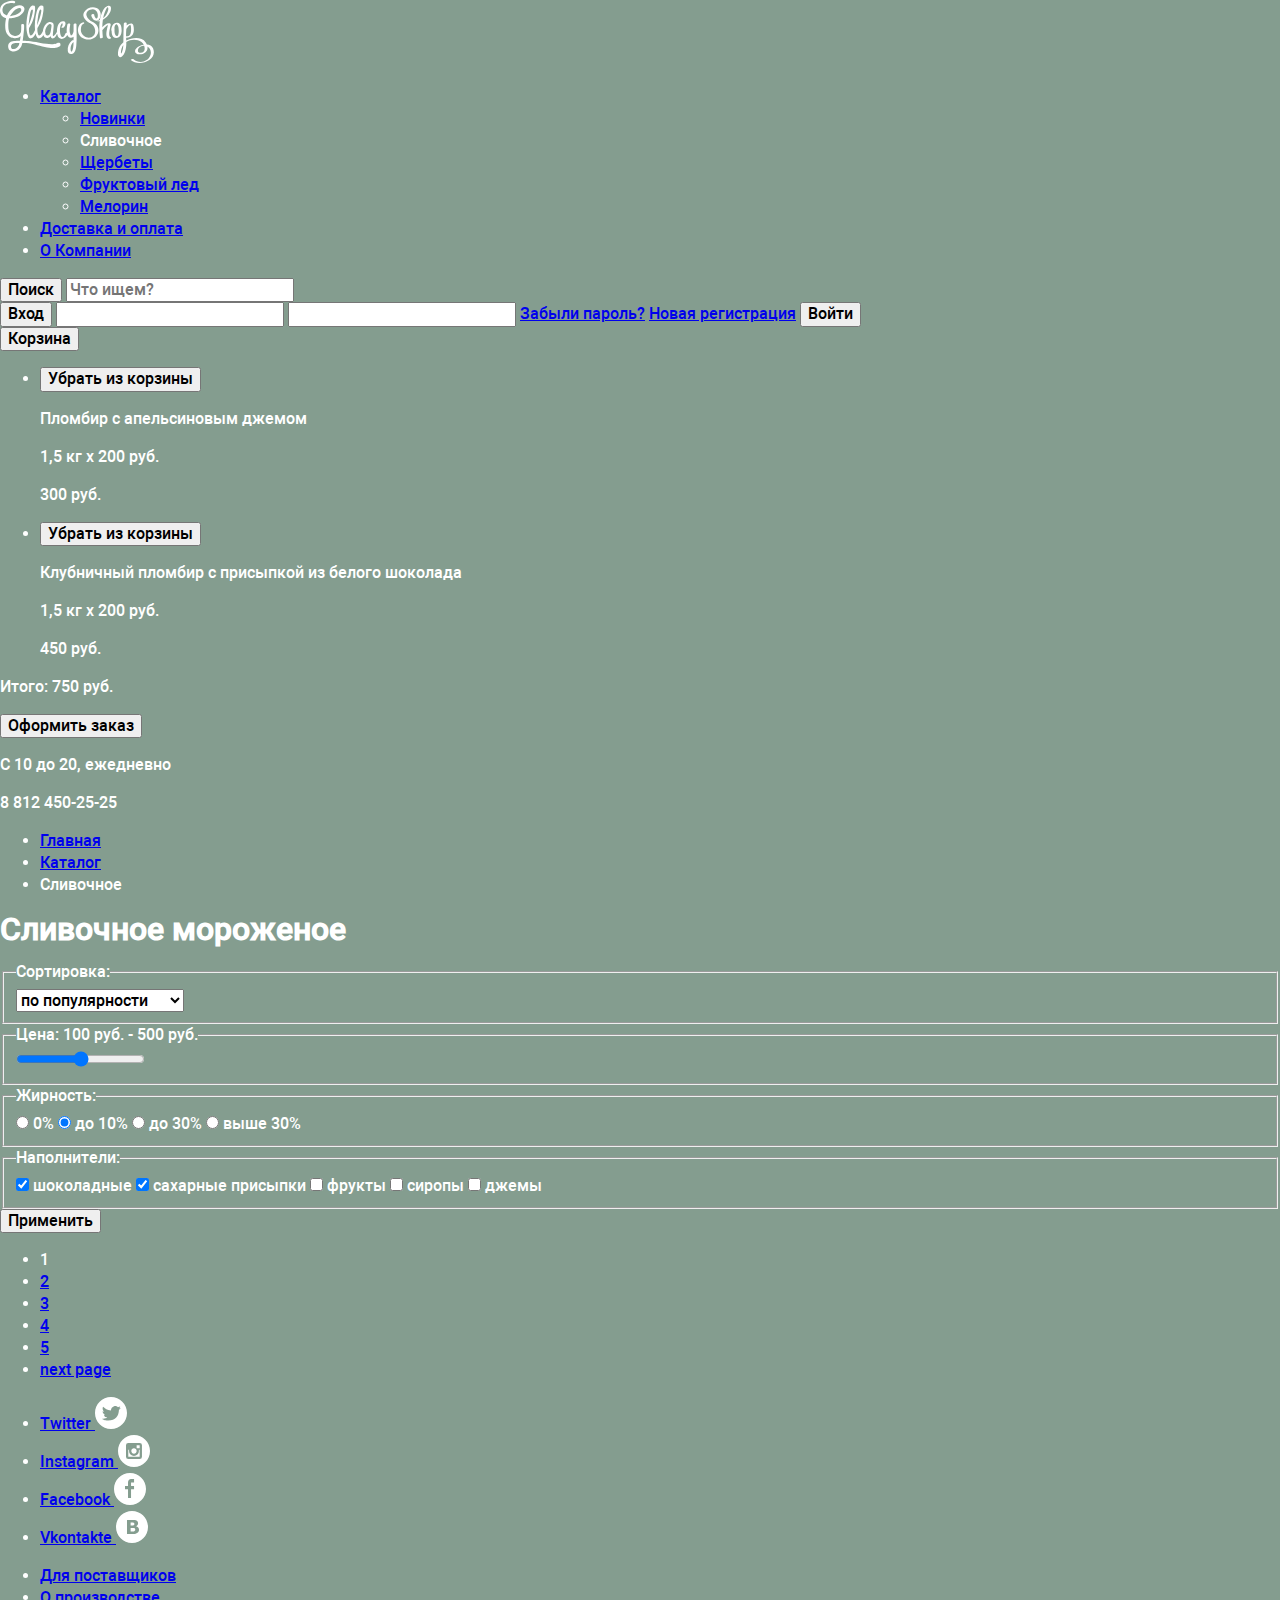
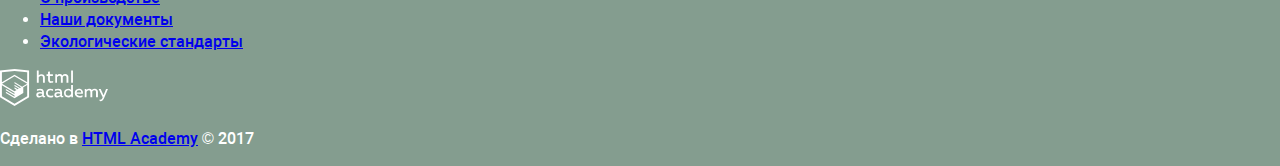
==== commit 554bb751: "Добавил разметку для pagination" ====
--- a/catalog-ice-cream.html
+++ b/catalog-ice-cream.html
@@ -98,13 +98,11 @@
     </div>
   </header>
   <main class="page-content">
-    <section class="breadcrumbs">
-      <ul class="breadcrumbs__list">
-        <li class="breadcrumbs__item"><a class="breadcrumbs__link" href="index.html">Главная</a></li>
-        <li class="breadcrumbs__item"><a class="breadcrumbs__link" href="#">Каталог</a></li>
-        <li class="breadcrumbs__item breadcrumbs__item_current">Сливочное</li>
-      </ul>
-    </section>
+    <ul class="breadcrumbs">
+      <li class="breadcrumbs__item"><a class="breadcrumbs__link" href="index.html">Главная</a></li>
+      <li class="breadcrumbs__item"><a class="breadcrumbs__link" href="#">Каталог</a></li>
+      <li class="breadcrumbs__item breadcrumbs__item_current">Сливочное</li>
+    </ul>
     <h1>Сливочное мороженое</h1>
     <section class="filters">
       <form class="filters-form filters__form" method="post" action="#" name="filters-form">
@@ -151,7 +149,28 @@
         <button class="filters-form__button" type="submit">Применить</button>
       </form>
     </section>
-
+    <ul class="pagination">
+      <li class="pagination__item pagination__item_current">
+        <a class="pagination__link">1</a>
+      </li>
+      <li class="pagination__item">
+        <a class="pagination__link" href="#">2</a>
+      </li>
+      <li class="pagination__item">
+        <a class="pagination__link" href="#">3</a>
+      </li>
+      <li class="pagination__item">
+        <a class="pagination__link" href="#">4</a>
+      </li>
+      <li class="pagination__item">
+        <a class="pagination__link" href="#">5</a>
+      </li>
+      <li class="pagination__item">
+        <a class="pagination__link" href="#">
+          <span class="visually-hidden">next page</span>
+        </a>
+      </li>
+    </ul>
   </main>
   <footer class="page-footer">
     <div class="container">
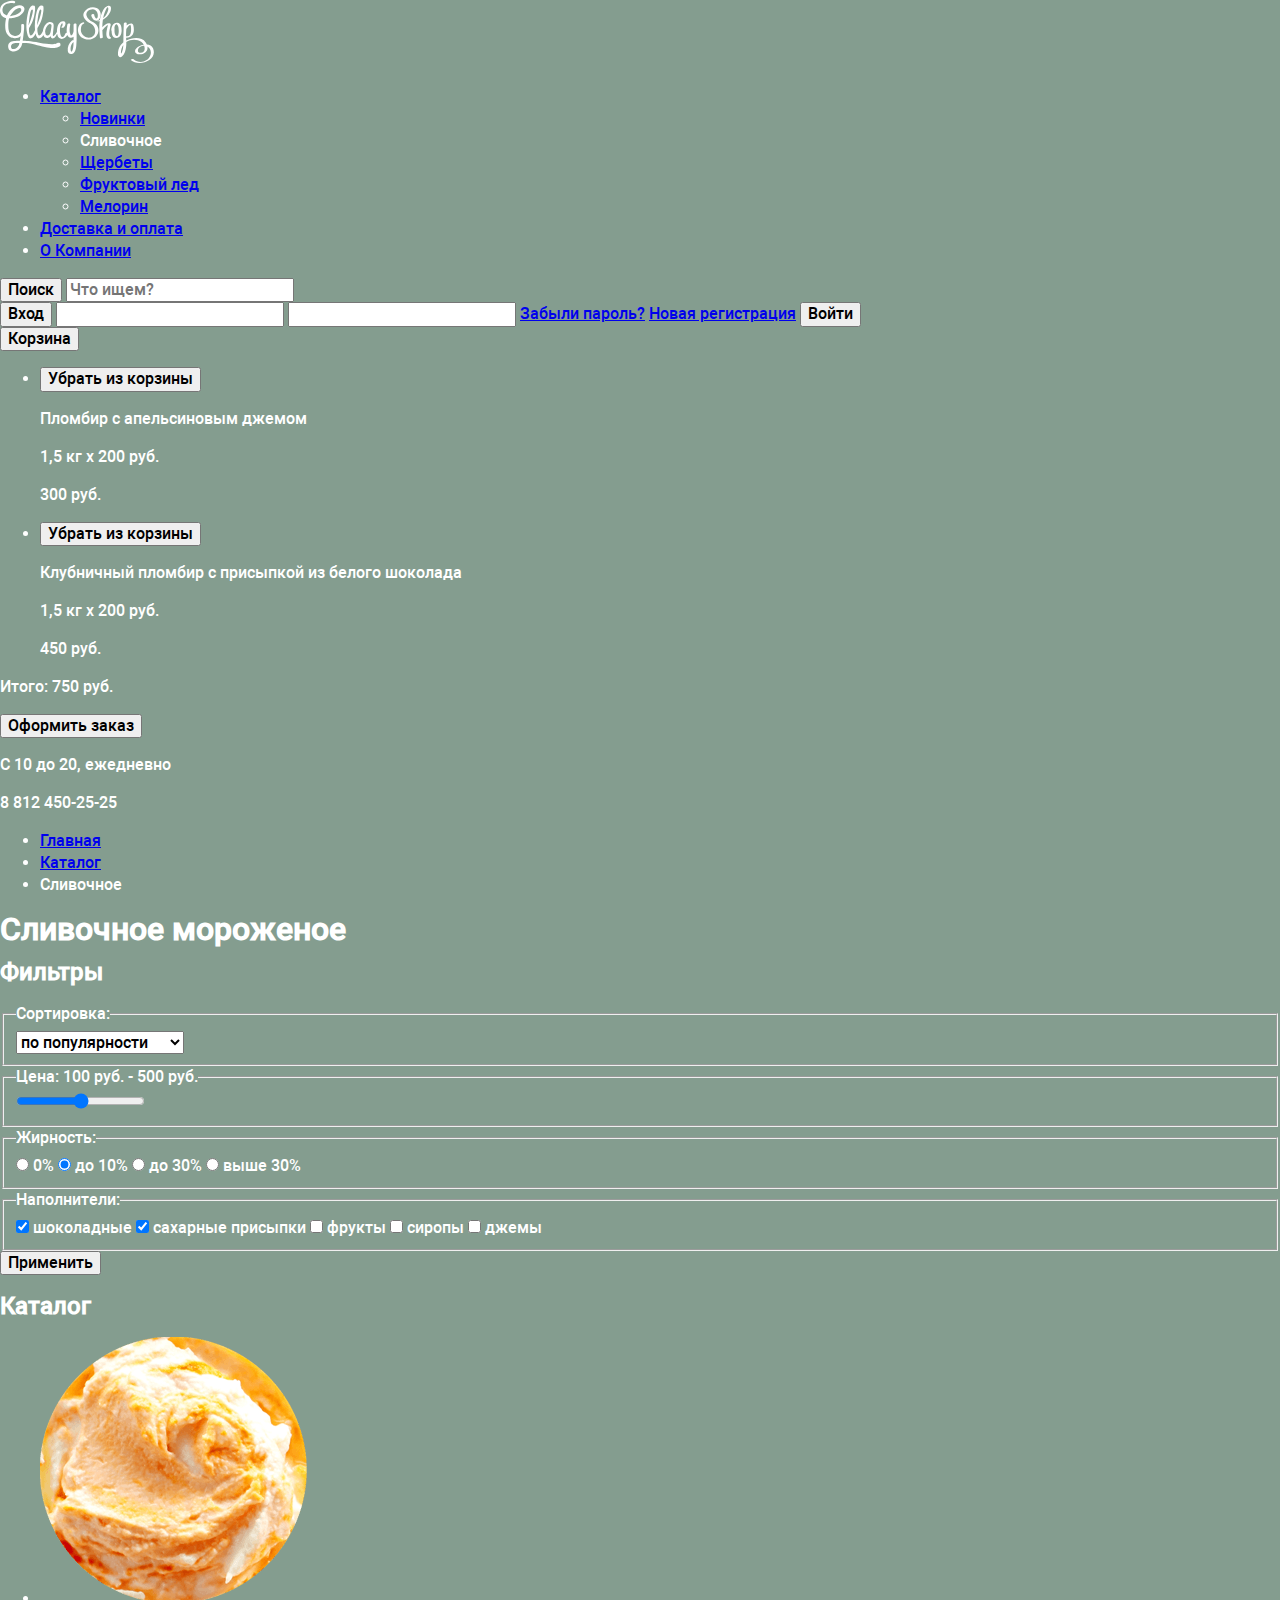
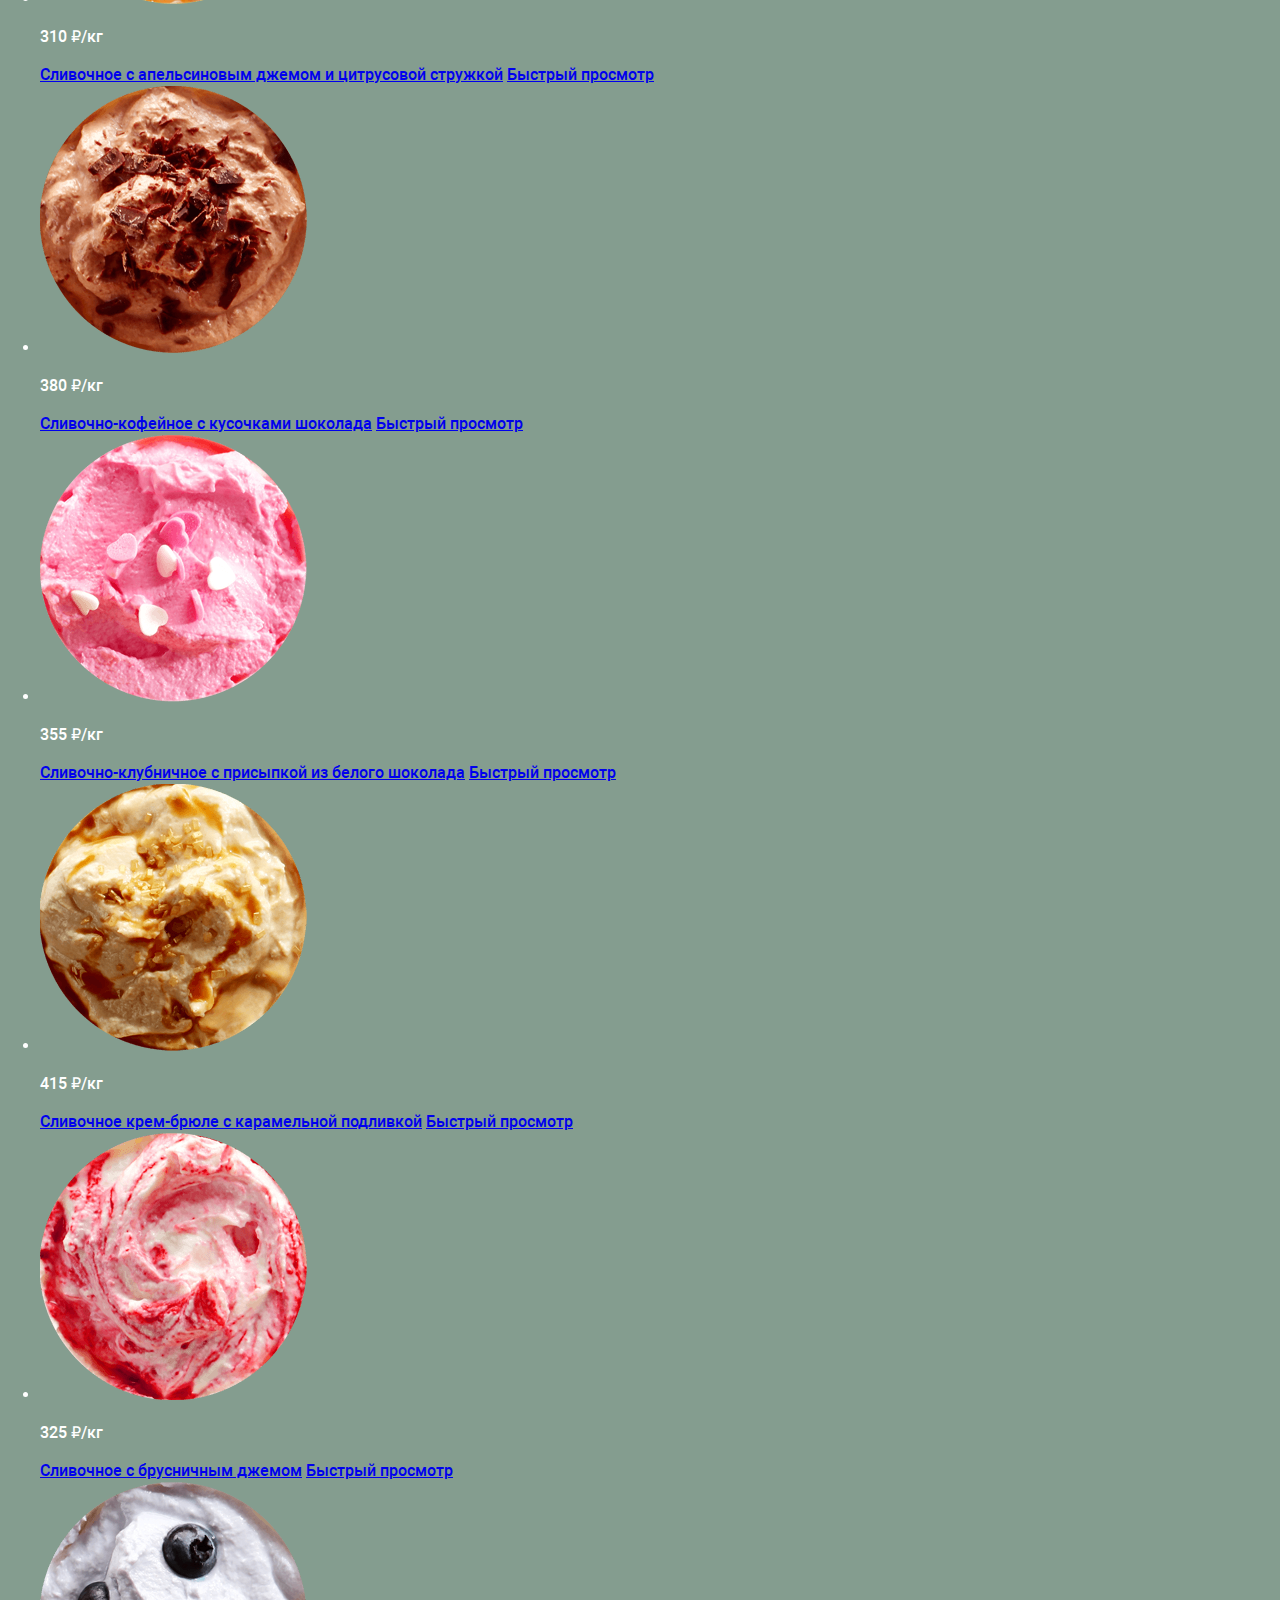
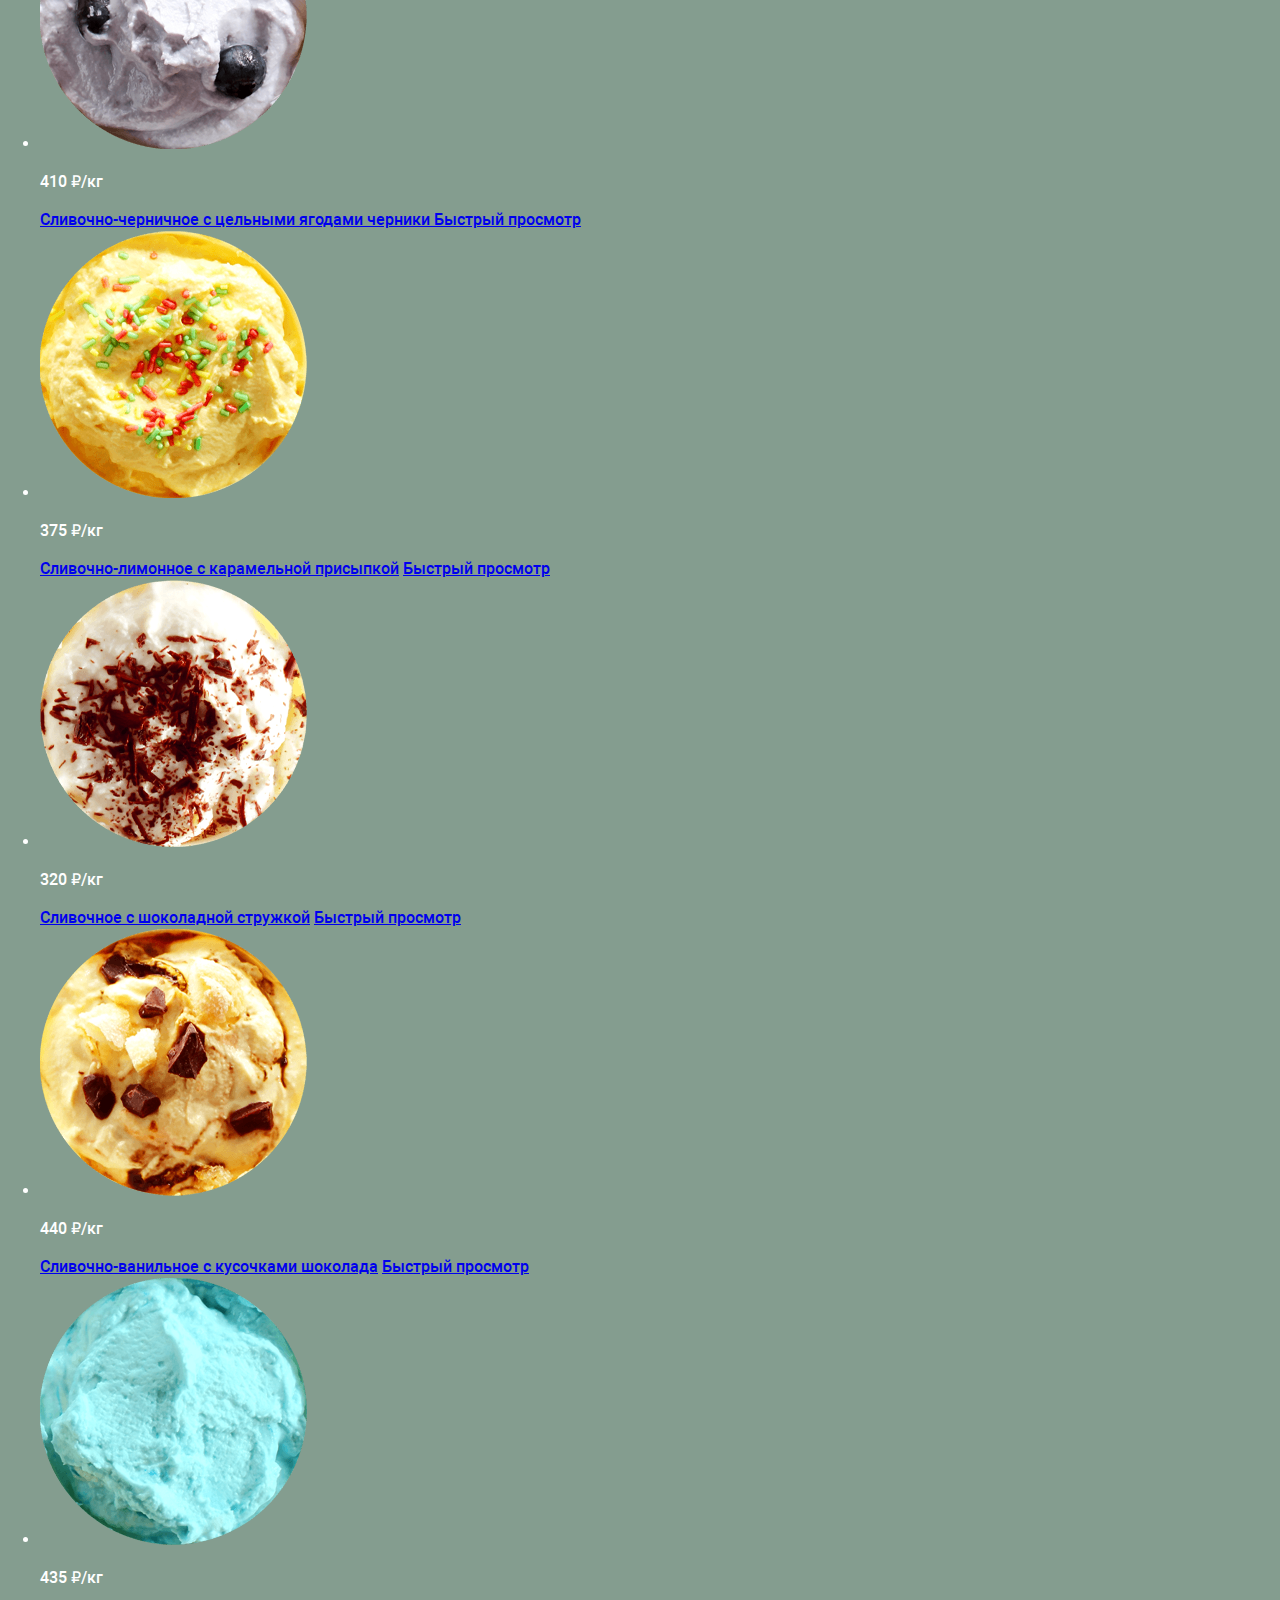
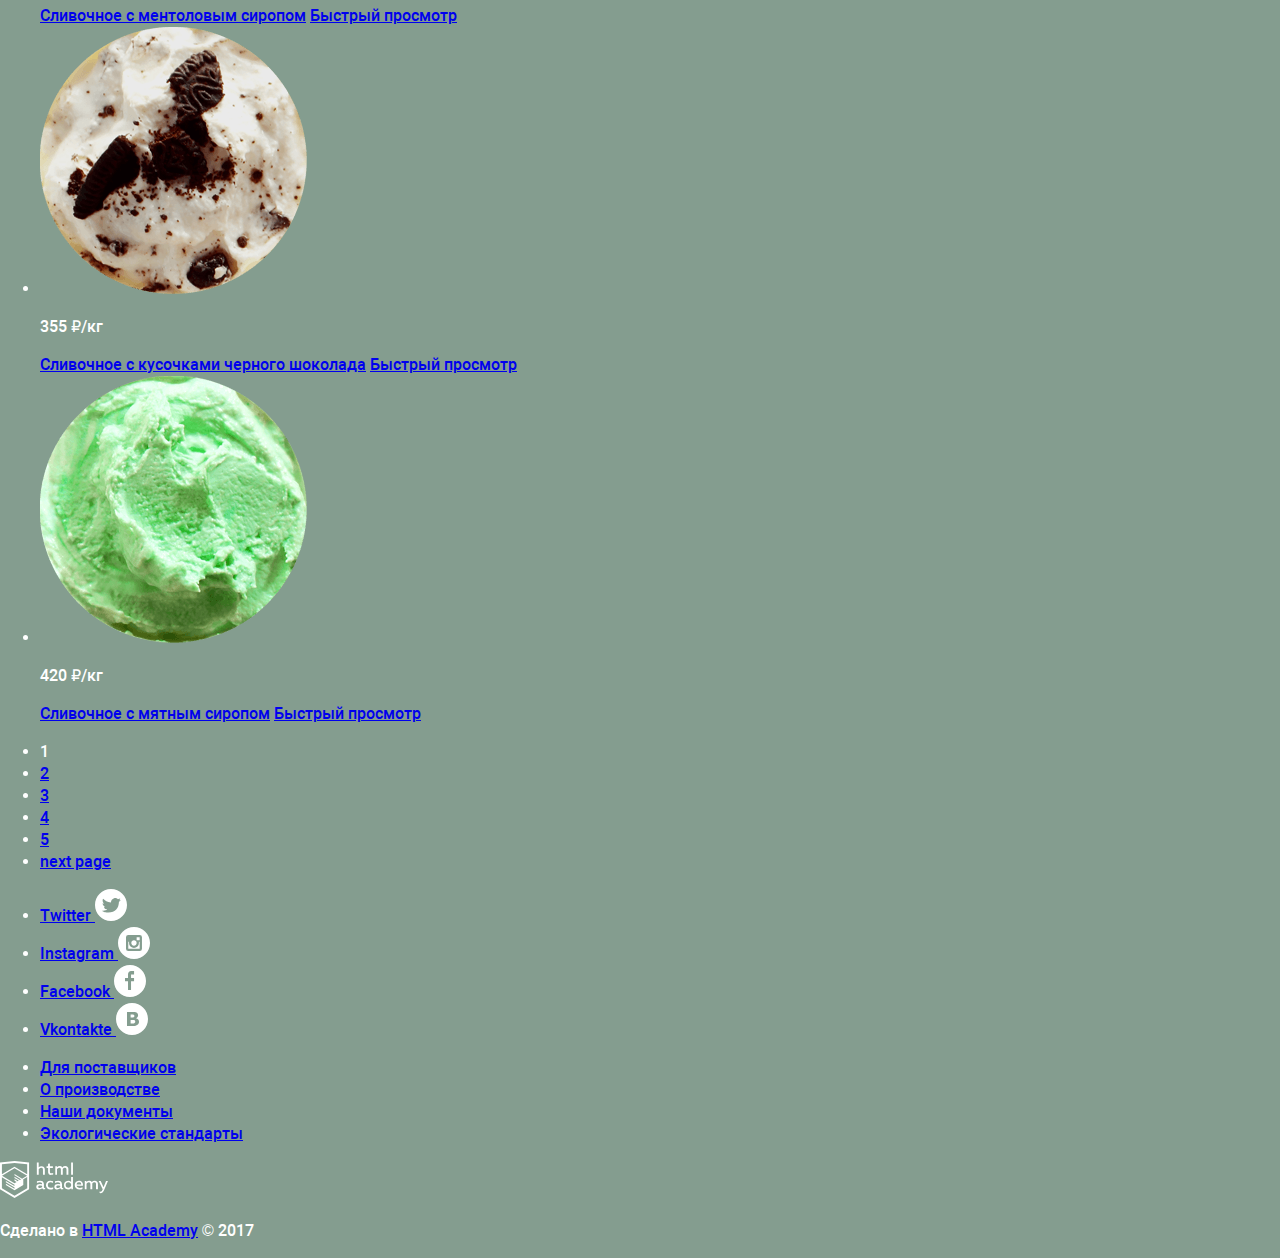
==== commit 3fba874c: "Добавил разметку для catalog" ====
--- a/catalog-ice-cream.html
+++ b/catalog-ice-cream.html
@@ -105,6 +105,7 @@
     </ul>
     <h1>Сливочное мороженое</h1>
     <section class="filters">
+      <h2 class="visually-hidden">Фильтры</h2>
       <form class="filters-form filters__form" method="post" action="#" name="filters-form">
         <fieldset class="filters-form__fieldset">
           <legend class="filters-form__legend">Сортировка:</legend>
@@ -149,6 +150,83 @@
         <button class="filters-form__button" type="submit">Применить</button>
       </form>
     </section>
+    <section class="catalog">
+      <h2 class="visually-hidden">Каталог</h2>
+      <ul class="catalog__list">
+        <li class="catalog__item">
+          <img class="catalog__image" src="images/catalog/product-1.png" width="267" height="267" alt="Сливочное с апельсиновым джемом и цитрусовой стружкой">
+          <p class="catalog__price"><span>310 ₽</span>/кг</p>
+          <a class="catalog__link" href="#">Сливочное с апельсиновым джемом и цитрусовой стружкой</a>
+          <a class="button catalog__button catalog__button_hidden" href="#">Быстрый просмотр</a>
+        </li>
+        <li class="catalog__item">
+          <img class="catalog__image" src="images/catalog/product-2.png" width="267" height="267" alt="Сливочно-кофейное с кусочками шоколада">
+          <p class="catalog__price"><span>380 ₽</span>/кг</p>
+          <a class="catalog__link" href="#">Сливочно-кофейное с кусочками шоколада</a>
+          <a class="button catalog__button catalog__button_hidden" href="#">Быстрый просмотр</a>
+        </li>
+        <li class="catalog__item">
+          <img class="catalog__image" src="images/catalog/product-3.png" width="267" height="267" alt="Сливочно-клубничное с присыпкой из белого шоколада">
+          <p class="catalog__price"><span>355 ₽</span>/кг</p>
+          <a class="catalog__link" href="#">Сливочно-клубничное с присыпкой из белого шоколада</a>
+          <a class="button catalog__button catalog__button_hidden" href="#">Быстрый просмотр</a>
+        </li>
+        <li class="catalog__item">
+          <img class="catalog__image" src="images/catalog/product-4.png" width="267" height="267" alt="Сливочное крем-брюле с карамельной подливкой">
+          <p class="catalog__price"><span>415 ₽</span>/кг</p>
+          <a class="catalog__link" href="#">Сливочное крем-брюле с карамельной подливкой</a>
+          <a class="button catalog__button catalog__button_hidden" href="#">Быстрый просмотр</a>
+        </li>
+        <li class="catalog__item">
+          <img class="catalog__image" src="images/catalog/product-5.png" width="267" height="267" alt="Сливочное с брусничным джемом">
+          <p class="catalog__price"><span>325 ₽</span>/кг</p>
+          <a class="catalog__link" href="#">Сливочное с брусничным джемом</a>
+          <a class="button catalog__button catalog__button_hidden" href="#">Быстрый просмотр</a>
+        </li>
+        <li class="catalog__item">
+          <img class="catalog__image" src="images/catalog/product-6.png" width="267" height="267" alt="Сливочно-черничное с цельными ягодами черники ">
+          <p class="catalog__price"><span>410 ₽</span>/кг</p>
+          <a class="catalog__link" href="#">Сливочно-черничное с цельными ягодами черники </a>
+          <a class="button catalog__button catalog__button_hidden" href="#">Быстрый просмотр</a>
+        </li>
+        <li class="catalog__item">
+          <img class="catalog__image" src="images/catalog/product-7.png" width="267" height="267" alt="Сливочно-лимонное с карамельной присыпкой">
+          <p class="catalog__price"><span>375 ₽</span>/кг</p>
+          <a class="catalog__link" href="#">Сливочно-лимонное с карамельной присыпкой</a>
+          <a class="button catalog__button catalog__button_hidden" href="#">Быстрый просмотр</a>
+        </li>
+        <li class="catalog__item">
+          <img class="catalog__image" src="images/catalog/product-8.png" width="267" height="267" alt="Сливочное с шоколадной стружкой">
+          <p class="catalog__price"><span>320 ₽</span>/кг</p>
+          <a class="catalog__link" href="#">Сливочное с шоколадной стружкой</a>
+          <a class="button catalog__button catalog__button_hidden" href="#">Быстрый просмотр</a>
+        </li>
+        <li class="catalog__item">
+          <img class="catalog__image" src="images/catalog/product-9.png" width="267" height="267" alt="Сливочно-ванильное с кусочками шоколада">
+          <p class="catalog__price"><span>440 ₽</span>/кг</p>
+          <a class="catalog__link" href="#">Сливочно-ванильное с кусочками шоколада</a>
+          <a class="button catalog__button catalog__button_hidden" href="#">Быстрый просмотр</a>
+        </li>
+        <li class="catalog__item">
+          <img class="catalog__image" src="images/catalog/product-10.png" width="267" height="267" alt="Сливочноe с ментоловым сиропом">
+          <p class="catalog__price"><span>435 ₽</span>/кг</p>
+          <a class="catalog__link" href="#">Сливочноe с ментоловым сиропом</a>
+          <a class="button catalog__button catalog__button_hidden" href="#">Быстрый просмотр</a>
+        </li>
+        <li class="catalog__item">
+          <img class="catalog__image" src="images/catalog/product-11.png" width="267" height="267" alt="Сливочное с кусочками черного шоколада">
+          <p class="catalog__price"><span>355 ₽</span>/кг</p>
+          <a class="catalog__link" href="#">Сливочное с кусочками черного шоколада</a>
+          <a class="button catalog__button catalog__button_hidden" href="#">Быстрый просмотр</a>
+        </li>
+        <li class="catalog__item">
+          <img class="catalog__image" src="images/catalog/product-12.png" width="267" height="267" alt="Сливочное с мятным сиропом">
+          <p class="catalog__price"><span>420 ₽</span>/кг</p>
+          <a class="catalog__link" href="#">Сливочное с мятным сиропом</a>
+          <a class="button catalog__button catalog__button_hidden" href="#">Быстрый просмотр</a>
+        </li>
+      </ul>
+    </section>
     <ul class="pagination">
       <li class="pagination__item pagination__item_current">
         <a class="pagination__link">1</a>
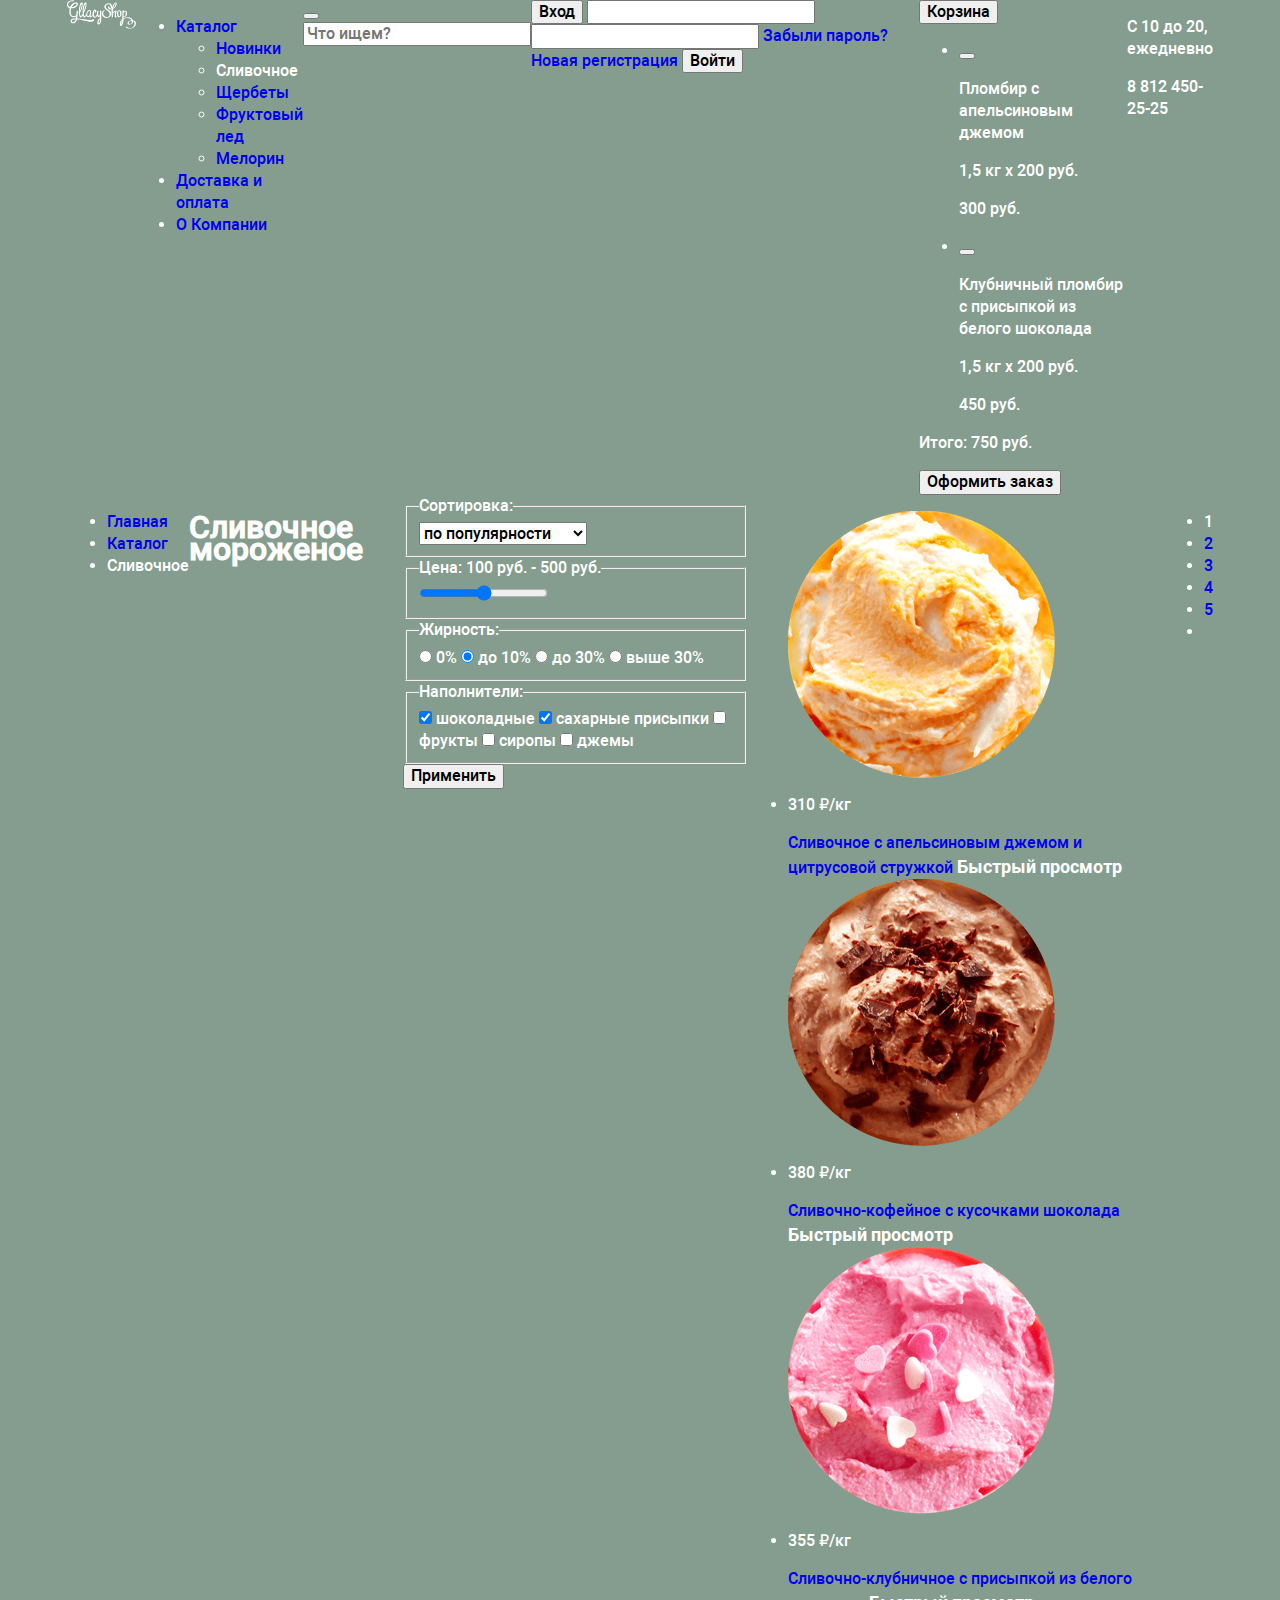
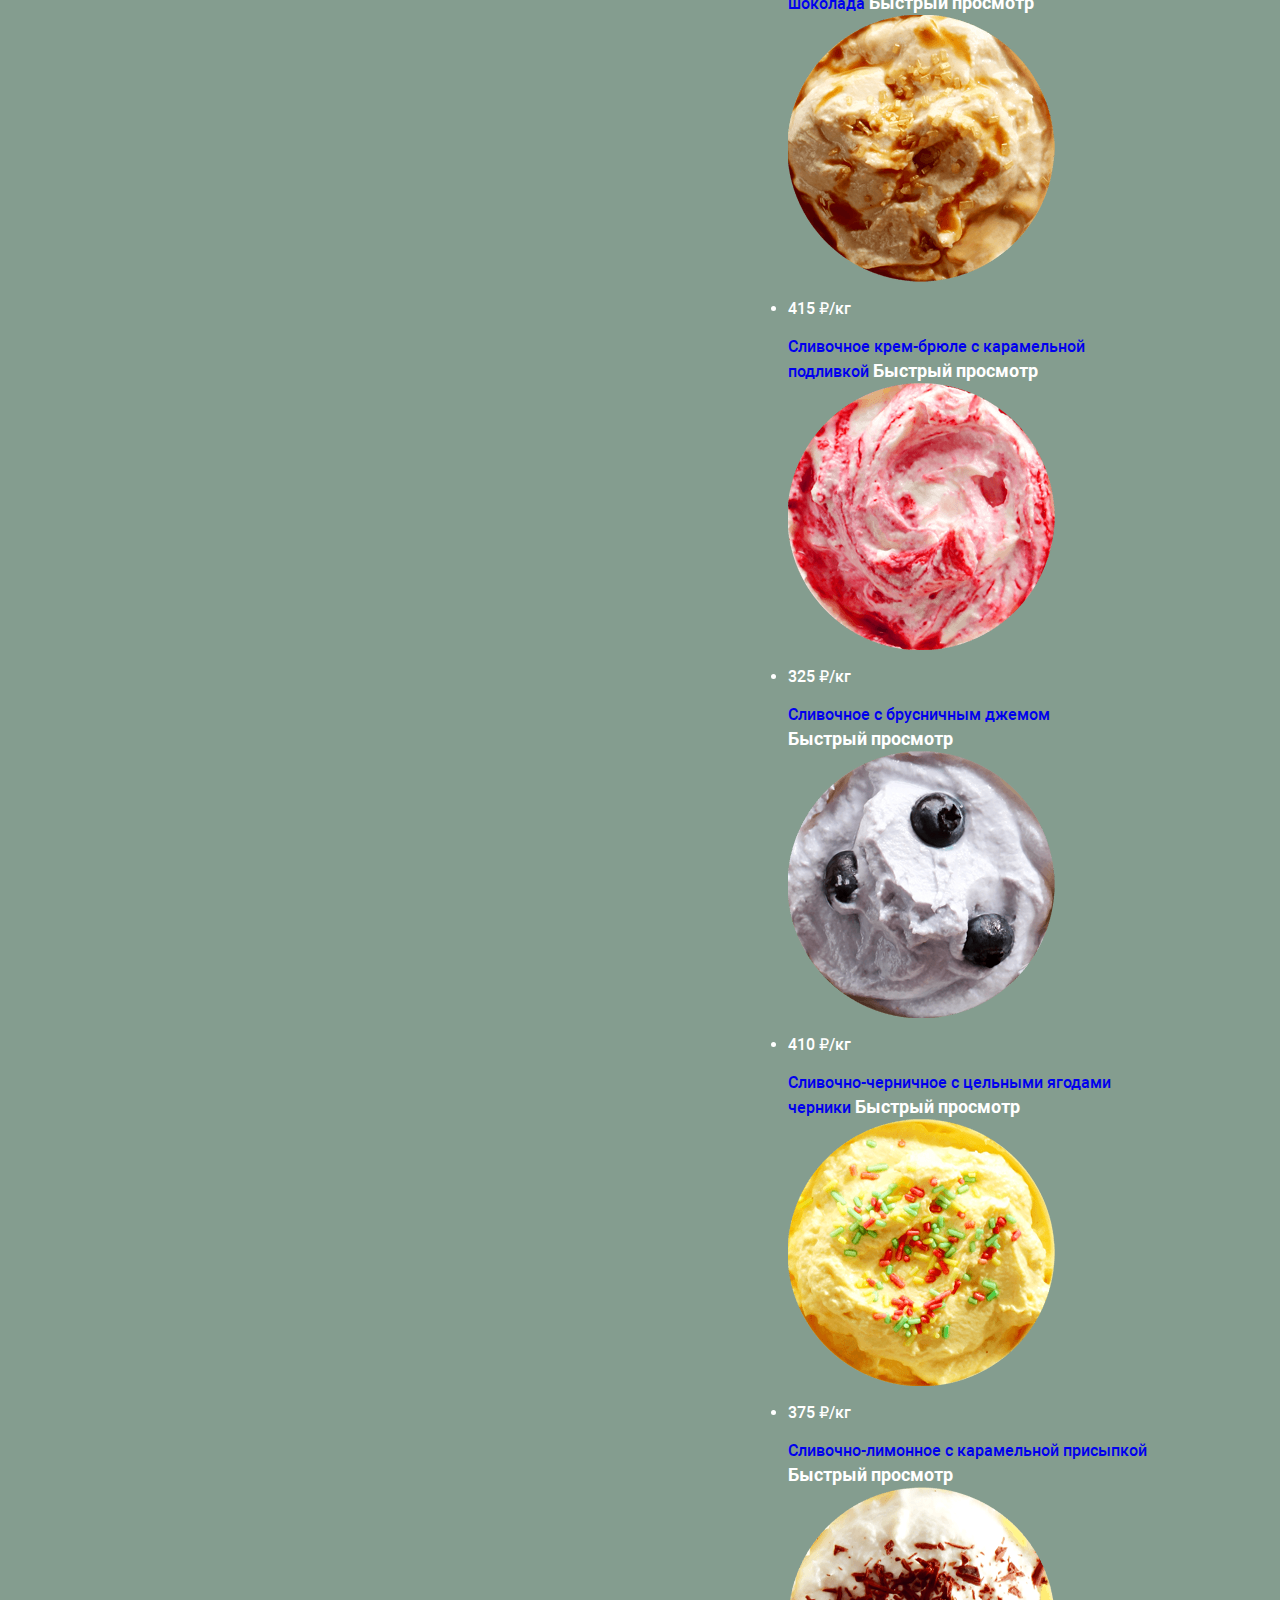
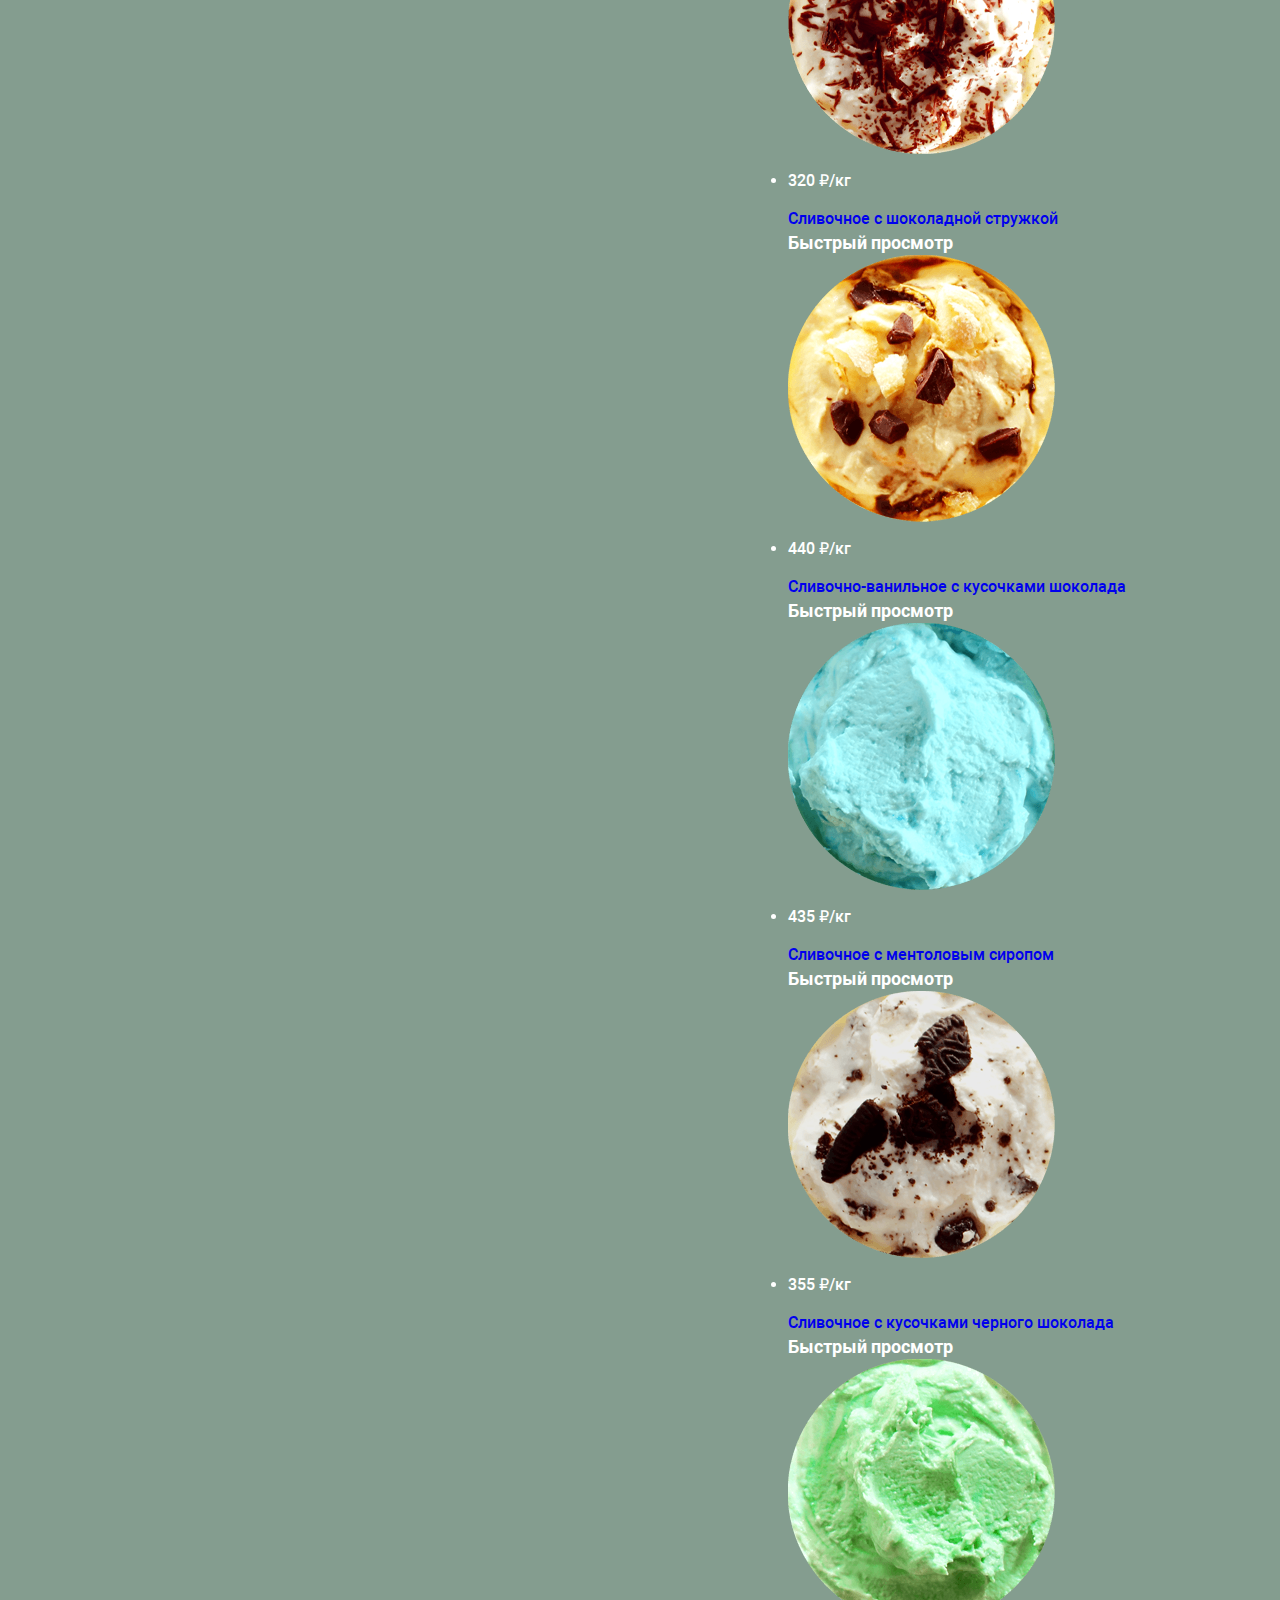
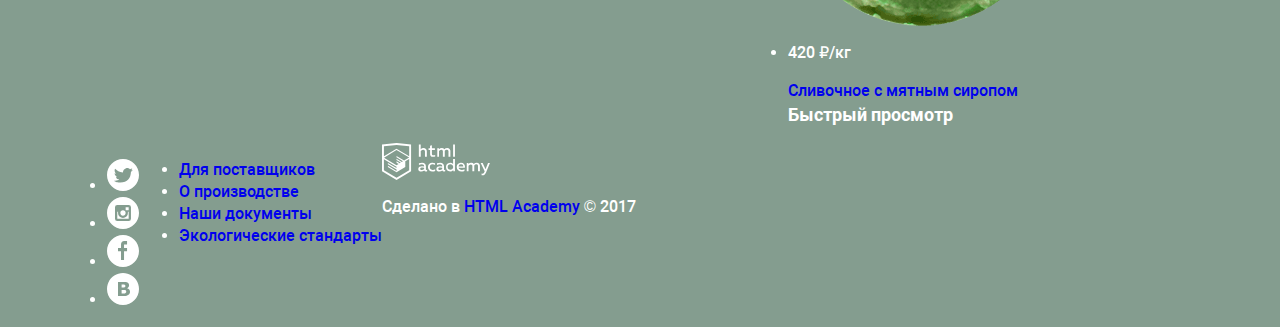
==== commit 05940d2b: "Добавил общие стили" ====
--- a/catalog-ice-cream.html
+++ b/catalog-ice-cream.html
@@ -98,157 +98,159 @@
     </div>
   </header>
   <main class="page-content">
-    <ul class="breadcrumbs">
-      <li class="breadcrumbs__item"><a class="breadcrumbs__link" href="index.html">Главная</a></li>
-      <li class="breadcrumbs__item"><a class="breadcrumbs__link" href="#">Каталог</a></li>
-      <li class="breadcrumbs__item breadcrumbs__item_current">Сливочное</li>
-    </ul>
-    <h1>Сливочное мороженое</h1>
-    <section class="filters">
-      <h2 class="visually-hidden">Фильтры</h2>
-      <form class="filters-form filters__form" method="post" action="#" name="filters-form">
-        <fieldset class="filters-form__fieldset">
-          <legend class="filters-form__legend">Сортировка:</legend>
-          <select class="filters-form__field filters-form__field_select" name="filters-form__field_select">
-            <option>по популярности</option>
-            <option>сначала недорогие</option>
-            <option>сначала дорогие</option>
-            <option>по жирности</option>
-          </select>
-        </fieldset>
-        <fieldset class="filters-form__fieldset">
-          <legend class="filters-form__legend">Цена:
-            <span class="filters-form__price filters-form__price_min">100</span> руб. -
-            <span class="filters-form__price filters-form__price_max">500</span> руб.
-          </legend>
-          <input class="filters-form__field filters-form__field_range" type="range" name="filters-form__field_range">
-        </fieldset>
-        <fieldset class="filters-form__fieldset">
-          <legend class="filters-form__legend">Жирность:</legend>
-          <input class="filters-form__field filters-form__field_radio" id="filters-form__field_radio_zero" type="radio" name="filters-form__field_radio" value="0%">
-          <label class="filters-form__label" for="filters-form__field_radio_zero">0%</label>
-          <input class="filters-form__field filters-form__field_radio" id="filters-form__field_radio_ten" type="radio" name="filters-form__field_radio" value="до 10%" checked="checked">
-          <label class="filters-form__label" for="filters-form__field_radio_ten">до 10%</label>
-          <input class="filters-form__field filters-form__field_radio" id="filters-form__field_radio_thirty" type="radio" name="filters-form__field_radio" value="до 30%">
-          <label class="filters-form__label" for="filters-form__field_radio_thirty">до 30%</label>
-          <input class="filters-form__field filters-form__field_radio" id="filters-form__field_radio_more" type="radio" name="filters-form__field_radio" value="выше 30%">
-          <label class="filters-form__label" for="filters-form__field_radio_more">выше 30%</label>
-        </fieldset>
-        <fieldset class="filters-form__fieldset">
-          <legend class="filters-form__legend">Наполнители:</legend>
-          <input class="filters-form__field filters-form__field_checkbox" id="filters-form__field_checkbox_chocolate" type="checkbox" name="filters-form__field_checkbox_chocolate" value="chocolate" checked="checked">
-          <label class="filters-form__label" for="filters-form__field_checkbox_chocolate">шоколадные</label>
-          <input class="filters-form__field filters-form__field_checkbox" id="filters-form__field_checkbox_sugar" type="checkbox" name="filters-form__field_checkbox_sugar" value="sugar" checked="checked">
-          <label class="filters-form__label" for="filters-form__field_checkbox_sugar">сахарные присыпки</label>
-          <input class="filters-form__field filters-form__field_checkbox" id="filters-form__field_checkbox_fruit" type="checkbox" name="filters-form__field_checkbox_fruit" value="fruit">
-          <label class="filters-form__label" for="filters-form__field_checkbox_fruit">фрукты</label>
-          <input class="filters-form__field filters-form__field_checkbox" id="filters-form__field_checkbox_syrup" type="checkbox" name="filters-form__field_checkbox_syrup" value="syrup">
-          <label class="filters-form__label" for="filters-form__field_checkbox_syrup">сиропы</label>
-          <input class="filters-form__field filters-form__field_checkbox" id="filters-form__field_checkbox_jam" type="checkbox" name="filters-form__field_checkbox_jam" value="jam">
-          <label class="filters-form__label" for="filters-form__field_checkbox_jam">джемы</label>
-        </fieldset>
-        <button class="filters-form__button" type="submit">Применить</button>
-      </form>
-    </section>
-    <section class="catalog">
-      <h2 class="visually-hidden">Каталог</h2>
-      <ul class="catalog__list">
-        <li class="catalog__item">
-          <img class="catalog__image" src="images/catalog/product-1.png" width="267" height="267" alt="Сливочное с апельсиновым джемом и цитрусовой стружкой">
-          <p class="catalog__price"><span>310 ₽</span>/кг</p>
-          <a class="catalog__link" href="#">Сливочное с апельсиновым джемом и цитрусовой стружкой</a>
-          <a class="button catalog__button catalog__button_hidden" href="#">Быстрый просмотр</a>
-        </li>
-        <li class="catalog__item">
-          <img class="catalog__image" src="images/catalog/product-2.png" width="267" height="267" alt="Сливочно-кофейное с кусочками шоколада">
-          <p class="catalog__price"><span>380 ₽</span>/кг</p>
-          <a class="catalog__link" href="#">Сливочно-кофейное с кусочками шоколада</a>
-          <a class="button catalog__button catalog__button_hidden" href="#">Быстрый просмотр</a>
-        </li>
-        <li class="catalog__item">
-          <img class="catalog__image" src="images/catalog/product-3.png" width="267" height="267" alt="Сливочно-клубничное с присыпкой из белого шоколада">
-          <p class="catalog__price"><span>355 ₽</span>/кг</p>
-          <a class="catalog__link" href="#">Сливочно-клубничное с присыпкой из белого шоколада</a>
-          <a class="button catalog__button catalog__button_hidden" href="#">Быстрый просмотр</a>
-        </li>
-        <li class="catalog__item">
-          <img class="catalog__image" src="images/catalog/product-4.png" width="267" height="267" alt="Сливочное крем-брюле с карамельной подливкой">
-          <p class="catalog__price"><span>415 ₽</span>/кг</p>
-          <a class="catalog__link" href="#">Сливочное крем-брюле с карамельной подливкой</a>
-          <a class="button catalog__button catalog__button_hidden" href="#">Быстрый просмотр</a>
-        </li>
-        <li class="catalog__item">
-          <img class="catalog__image" src="images/catalog/product-5.png" width="267" height="267" alt="Сливочное с брусничным джемом">
-          <p class="catalog__price"><span>325 ₽</span>/кг</p>
-          <a class="catalog__link" href="#">Сливочное с брусничным джемом</a>
-          <a class="button catalog__button catalog__button_hidden" href="#">Быстрый просмотр</a>
-        </li>
-        <li class="catalog__item">
-          <img class="catalog__image" src="images/catalog/product-6.png" width="267" height="267" alt="Сливочно-черничное с цельными ягодами черники ">
-          <p class="catalog__price"><span>410 ₽</span>/кг</p>
-          <a class="catalog__link" href="#">Сливочно-черничное с цельными ягодами черники </a>
-          <a class="button catalog__button catalog__button_hidden" href="#">Быстрый просмотр</a>
-        </li>
-        <li class="catalog__item">
-          <img class="catalog__image" src="images/catalog/product-7.png" width="267" height="267" alt="Сливочно-лимонное с карамельной присыпкой">
-          <p class="catalog__price"><span>375 ₽</span>/кг</p>
-          <a class="catalog__link" href="#">Сливочно-лимонное с карамельной присыпкой</a>
-          <a class="button catalog__button catalog__button_hidden" href="#">Быстрый просмотр</a>
-        </li>
-        <li class="catalog__item">
-          <img class="catalog__image" src="images/catalog/product-8.png" width="267" height="267" alt="Сливочное с шоколадной стружкой">
-          <p class="catalog__price"><span>320 ₽</span>/кг</p>
-          <a class="catalog__link" href="#">Сливочное с шоколадной стружкой</a>
-          <a class="button catalog__button catalog__button_hidden" href="#">Быстрый просмотр</a>
-        </li>
-        <li class="catalog__item">
-          <img class="catalog__image" src="images/catalog/product-9.png" width="267" height="267" alt="Сливочно-ванильное с кусочками шоколада">
-          <p class="catalog__price"><span>440 ₽</span>/кг</p>
-          <a class="catalog__link" href="#">Сливочно-ванильное с кусочками шоколада</a>
-          <a class="button catalog__button catalog__button_hidden" href="#">Быстрый просмотр</a>
-        </li>
-        <li class="catalog__item">
-          <img class="catalog__image" src="images/catalog/product-10.png" width="267" height="267" alt="Сливочноe с ментоловым сиропом">
-          <p class="catalog__price"><span>435 ₽</span>/кг</p>
-          <a class="catalog__link" href="#">Сливочноe с ментоловым сиропом</a>
-          <a class="button catalog__button catalog__button_hidden" href="#">Быстрый просмотр</a>
-        </li>
-        <li class="catalog__item">
-          <img class="catalog__image" src="images/catalog/product-11.png" width="267" height="267" alt="Сливочное с кусочками черного шоколада">
-          <p class="catalog__price"><span>355 ₽</span>/кг</p>
-          <a class="catalog__link" href="#">Сливочное с кусочками черного шоколада</a>
-          <a class="button catalog__button catalog__button_hidden" href="#">Быстрый просмотр</a>
-        </li>
-        <li class="catalog__item">
-          <img class="catalog__image" src="images/catalog/product-12.png" width="267" height="267" alt="Сливочное с мятным сиропом">
-          <p class="catalog__price"><span>420 ₽</span>/кг</p>
-          <a class="catalog__link" href="#">Сливочное с мятным сиропом</a>
-          <a class="button catalog__button catalog__button_hidden" href="#">Быстрый просмотр</a>
-        </li>
+    <div class="container">
+      <ul class="breadcrumbs">
+        <li class="breadcrumbs__item"><a class="breadcrumbs__link" href="index.html">Главная</a></li>
+        <li class="breadcrumbs__item"><a class="breadcrumbs__link" href="#">Каталог</a></li>
+        <li class="breadcrumbs__item breadcrumbs__item_current">Сливочное</li>
       </ul>
-    </section>
-    <ul class="pagination">
-      <li class="pagination__item pagination__item_current">
-        <a class="pagination__link">1</a>
-      </li>
-      <li class="pagination__item">
-        <a class="pagination__link" href="#">2</a>
-      </li>
-      <li class="pagination__item">
-        <a class="pagination__link" href="#">3</a>
-      </li>
-      <li class="pagination__item">
-        <a class="pagination__link" href="#">4</a>
-      </li>
-      <li class="pagination__item">
-        <a class="pagination__link" href="#">5</a>
-      </li>
-      <li class="pagination__item">
-        <a class="pagination__link" href="#">
-          <span class="visually-hidden">next page</span>
-        </a>
-      </li>
-    </ul>
+      <h1>Сливочное мороженое</h1>
+      <section class="filters">
+        <h2 class="visually-hidden">Фильтры</h2>
+        <form class="filters-form filters__form" method="post" action="#" name="filters-form">
+          <fieldset class="filters-form__fieldset">
+            <legend class="filters-form__legend">Сортировка:</legend>
+            <select class="filters-form__field filters-form__field_select" name="filters-form__field_select">
+              <option>по популярности</option>
+              <option>сначала недорогие</option>
+              <option>сначала дорогие</option>
+              <option>по жирности</option>
+            </select>
+          </fieldset>
+          <fieldset class="filters-form__fieldset">
+            <legend class="filters-form__legend">Цена:
+              <span class="filters-form__price filters-form__price_min">100</span> руб. -
+              <span class="filters-form__price filters-form__price_max">500</span> руб.
+            </legend>
+            <input class="filters-form__field filters-form__field_range" type="range" name="filters-form__field_range">
+          </fieldset>
+          <fieldset class="filters-form__fieldset">
+            <legend class="filters-form__legend">Жирность:</legend>
+            <input class="filters-form__field filters-form__field_radio" id="filters-form__field_radio_zero" type="radio" name="filters-form__field_radio" value="0%">
+            <label class="filters-form__label" for="filters-form__field_radio_zero">0%</label>
+            <input class="filters-form__field filters-form__field_radio" id="filters-form__field_radio_ten" type="radio" name="filters-form__field_radio" value="до 10%" checked="checked">
+            <label class="filters-form__label" for="filters-form__field_radio_ten">до 10%</label>
+            <input class="filters-form__field filters-form__field_radio" id="filters-form__field_radio_thirty" type="radio" name="filters-form__field_radio" value="до 30%">
+            <label class="filters-form__label" for="filters-form__field_radio_thirty">до 30%</label>
+            <input class="filters-form__field filters-form__field_radio" id="filters-form__field_radio_more" type="radio" name="filters-form__field_radio" value="выше 30%">
+            <label class="filters-form__label" for="filters-form__field_radio_more">выше 30%</label>
+          </fieldset>
+          <fieldset class="filters-form__fieldset">
+            <legend class="filters-form__legend">Наполнители:</legend>
+            <input class="filters-form__field filters-form__field_checkbox" id="filters-form__field_checkbox_chocolate" type="checkbox" name="filters-form__field_checkbox_chocolate" value="chocolate" checked="checked">
+            <label class="filters-form__label" for="filters-form__field_checkbox_chocolate">шоколадные</label>
+            <input class="filters-form__field filters-form__field_checkbox" id="filters-form__field_checkbox_sugar" type="checkbox" name="filters-form__field_checkbox_sugar" value="sugar" checked="checked">
+            <label class="filters-form__label" for="filters-form__field_checkbox_sugar">сахарные присыпки</label>
+            <input class="filters-form__field filters-form__field_checkbox" id="filters-form__field_checkbox_fruit" type="checkbox" name="filters-form__field_checkbox_fruit" value="fruit">
+            <label class="filters-form__label" for="filters-form__field_checkbox_fruit">фрукты</label>
+            <input class="filters-form__field filters-form__field_checkbox" id="filters-form__field_checkbox_syrup" type="checkbox" name="filters-form__field_checkbox_syrup" value="syrup">
+            <label class="filters-form__label" for="filters-form__field_checkbox_syrup">сиропы</label>
+            <input class="filters-form__field filters-form__field_checkbox" id="filters-form__field_checkbox_jam" type="checkbox" name="filters-form__field_checkbox_jam" value="jam">
+            <label class="filters-form__label" for="filters-form__field_checkbox_jam">джемы</label>
+          </fieldset>
+          <button class="filters-form__button" type="submit">Применить</button>
+        </form>
+      </section>
+      <section class="catalog">
+        <h2 class="visually-hidden">Каталог</h2>
+        <ul class="catalog__list">
+          <li class="catalog__item">
+            <img class="catalog__image" src="images/catalog/product-1.png" width="267" height="267" alt="Сливочное с апельсиновым джемом и цитрусовой стружкой">
+            <p class="catalog__price"><span>310 ₽</span>/кг</p>
+            <a class="catalog__link" href="#">Сливочное с апельсиновым джемом и цитрусовой стружкой</a>
+            <a class="button catalog__button catalog__button_hidden" href="#">Быстрый просмотр</a>
+          </li>
+          <li class="catalog__item">
+            <img class="catalog__image" src="images/catalog/product-2.png" width="267" height="267" alt="Сливочно-кофейное с кусочками шоколада">
+            <p class="catalog__price"><span>380 ₽</span>/кг</p>
+            <a class="catalog__link" href="#">Сливочно-кофейное с кусочками шоколада</a>
+            <a class="button catalog__button catalog__button_hidden" href="#">Быстрый просмотр</a>
+          </li>
+          <li class="catalog__item">
+            <img class="catalog__image" src="images/catalog/product-3.png" width="267" height="267" alt="Сливочно-клубничное с присыпкой из белого шоколада">
+            <p class="catalog__price"><span>355 ₽</span>/кг</p>
+            <a class="catalog__link" href="#">Сливочно-клубничное с присыпкой из белого шоколада</a>
+            <a class="button catalog__button catalog__button_hidden" href="#">Быстрый просмотр</a>
+          </li>
+          <li class="catalog__item">
+            <img class="catalog__image" src="images/catalog/product-4.png" width="267" height="267" alt="Сливочное крем-брюле с карамельной подливкой">
+            <p class="catalog__price"><span>415 ₽</span>/кг</p>
+            <a class="catalog__link" href="#">Сливочное крем-брюле с карамельной подливкой</a>
+            <a class="button catalog__button catalog__button_hidden" href="#">Быстрый просмотр</a>
+          </li>
+          <li class="catalog__item">
+            <img class="catalog__image" src="images/catalog/product-5.png" width="267" height="267" alt="Сливочное с брусничным джемом">
+            <p class="catalog__price"><span>325 ₽</span>/кг</p>
+            <a class="catalog__link" href="#">Сливочное с брусничным джемом</a>
+            <a class="button catalog__button catalog__button_hidden" href="#">Быстрый просмотр</a>
+          </li>
+          <li class="catalog__item">
+            <img class="catalog__image" src="images/catalog/product-6.png" width="267" height="267" alt="Сливочно-черничное с цельными ягодами черники ">
+            <p class="catalog__price"><span>410 ₽</span>/кг</p>
+            <a class="catalog__link" href="#">Сливочно-черничное с цельными ягодами черники </a>
+            <a class="button catalog__button catalog__button_hidden" href="#">Быстрый просмотр</a>
+          </li>
+          <li class="catalog__item">
+            <img class="catalog__image" src="images/catalog/product-7.png" width="267" height="267" alt="Сливочно-лимонное с карамельной присыпкой">
+            <p class="catalog__price"><span>375 ₽</span>/кг</p>
+            <a class="catalog__link" href="#">Сливочно-лимонное с карамельной присыпкой</a>
+            <a class="button catalog__button catalog__button_hidden" href="#">Быстрый просмотр</a>
+          </li>
+          <li class="catalog__item">
+            <img class="catalog__image" src="images/catalog/product-8.png" width="267" height="267" alt="Сливочное с шоколадной стружкой">
+            <p class="catalog__price"><span>320 ₽</span>/кг</p>
+            <a class="catalog__link" href="#">Сливочное с шоколадной стружкой</a>
+            <a class="button catalog__button catalog__button_hidden" href="#">Быстрый просмотр</a>
+          </li>
+          <li class="catalog__item">
+            <img class="catalog__image" src="images/catalog/product-9.png" width="267" height="267" alt="Сливочно-ванильное с кусочками шоколада">
+            <p class="catalog__price"><span>440 ₽</span>/кг</p>
+            <a class="catalog__link" href="#">Сливочно-ванильное с кусочками шоколада</a>
+            <a class="button catalog__button catalog__button_hidden" href="#">Быстрый просмотр</a>
+          </li>
+          <li class="catalog__item">
+            <img class="catalog__image" src="images/catalog/product-10.png" width="267" height="267" alt="Сливочноe с ментоловым сиропом">
+            <p class="catalog__price"><span>435 ₽</span>/кг</p>
+            <a class="catalog__link" href="#">Сливочноe с ментоловым сиропом</a>
+            <a class="button catalog__button catalog__button_hidden" href="#">Быстрый просмотр</a>
+          </li>
+          <li class="catalog__item">
+            <img class="catalog__image" src="images/catalog/product-11.png" width="267" height="267" alt="Сливочное с кусочками черного шоколада">
+            <p class="catalog__price"><span>355 ₽</span>/кг</p>
+            <a class="catalog__link" href="#">Сливочное с кусочками черного шоколада</a>
+            <a class="button catalog__button catalog__button_hidden" href="#">Быстрый просмотр</a>
+          </li>
+          <li class="catalog__item">
+            <img class="catalog__image" src="images/catalog/product-12.png" width="267" height="267" alt="Сливочное с мятным сиропом">
+            <p class="catalog__price"><span>420 ₽</span>/кг</p>
+            <a class="catalog__link" href="#">Сливочное с мятным сиропом</a>
+            <a class="button catalog__button catalog__button_hidden" href="#">Быстрый просмотр</a>
+          </li>
+        </ul>
+      </section>
+      <ul class="pagination">
+        <li class="pagination__item pagination__item_current">
+          <a class="pagination__link">1</a>
+        </li>
+        <li class="pagination__item">
+          <a class="pagination__link" href="#">2</a>
+        </li>
+        <li class="pagination__item">
+          <a class="pagination__link" href="#">3</a>
+        </li>
+        <li class="pagination__item">
+          <a class="pagination__link" href="#">4</a>
+        </li>
+        <li class="pagination__item">
+          <a class="pagination__link" href="#">5</a>
+        </li>
+        <li class="pagination__item">
+          <a class="pagination__link" href="#">
+            <span class="visually-hidden">next page</span>
+          </a>
+        </li>
+      </ul>
+    </div>
   </main>
   <footer class="page-footer">
     <div class="container">
--- a/styles/main.css
+++ b/styles/main.css
@@ -53,7 +53,7 @@
   background-color: #849d8f;
 }
 
-/*.container {
+.container {
   position: relative;
 
   display: -webkit-flex;
@@ -61,19 +61,10 @@
   display: -ms-flex;
   display: -o-flex;
   display: flex;
-  -webkit-flex-direction: column;
-  -moz-flex-direction: column;
-  -ms-flex-direction: column;
-  -o-flex-direction: column;
-  flex-direction: column;
-
-  max-width: 1200px;
-  min-height: 100vh;
+
+  width: 1146px;
   margin: 0 auto;
   padding: 0;
-
-  -webkit-box-shadow: 0 5px 15px rgba(0, 0, 0, 0.2);
-  box-shadow: 0 5px 15px rgba(0, 0, 0, 0.2);
 }
 
 img {
@@ -104,50 +95,25 @@
   -ms-flex-align: center;
   align-items: center;
 
-  font: inherit;
-  font-weight: 700;
-  line-height: 21px;
+  font-family: "Roboto Bold", "Arial", sans-serif;
+  font-size: 18px;
+  /*font-weight: 700;*/
+  line-height: 24px;
   text-align: center;
-  text-transform: uppercase;
   word-break: break-word;
   color: #ffffff;
 
   border: none;
 }
 
+.button:hover,
 .button:active {
-  color: rgba(255, 255, 255, 0.3);
+
 }
 
 .button_big {
-  font-size: 21px;
-  line-height: 26px;
-}
-
-.button_blue {
-  background-color: #81b3d2;
-}
-
-.button_blue:hover,
-.button_blue:focus {
-  background-color: #669ec0;
-}
-
-.button_blue:active {
-  background-color: #5496bd;
-}
-
-.button_brown {
-  background-color: #766357;
-}
-
-.button_brown:hover,
-.button_brown:focus {
-  background-color: #604e43;
-}
-
-.button_brown:active {
-  background-color: #503e33;
+  font-size: 32px;
+  line-height: 44px;
 }
 
 .visually-hidden:not(:focus):not(:active),
@@ -172,7 +138,7 @@
 
 legend.visually-hidden {
   display: block;
-}*/
+}
 
 
 /* ------------- Header ------------- */
